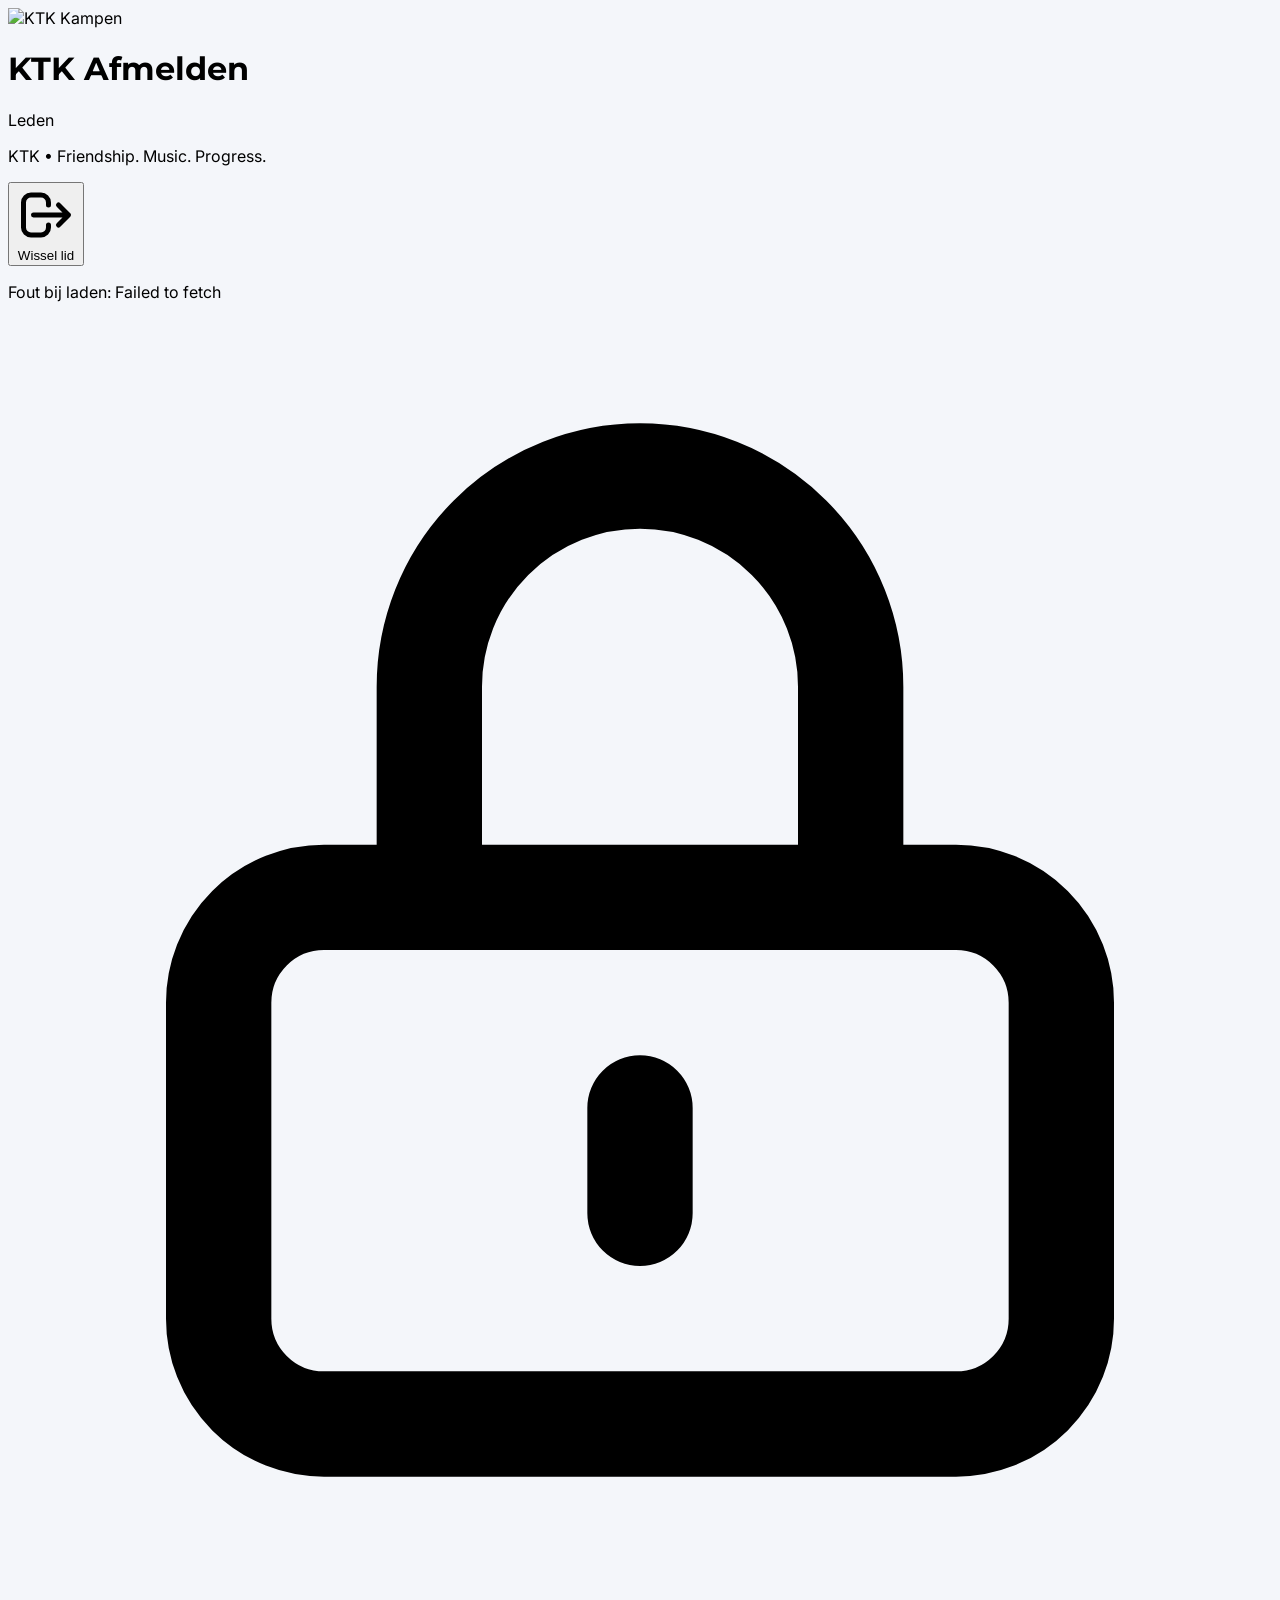
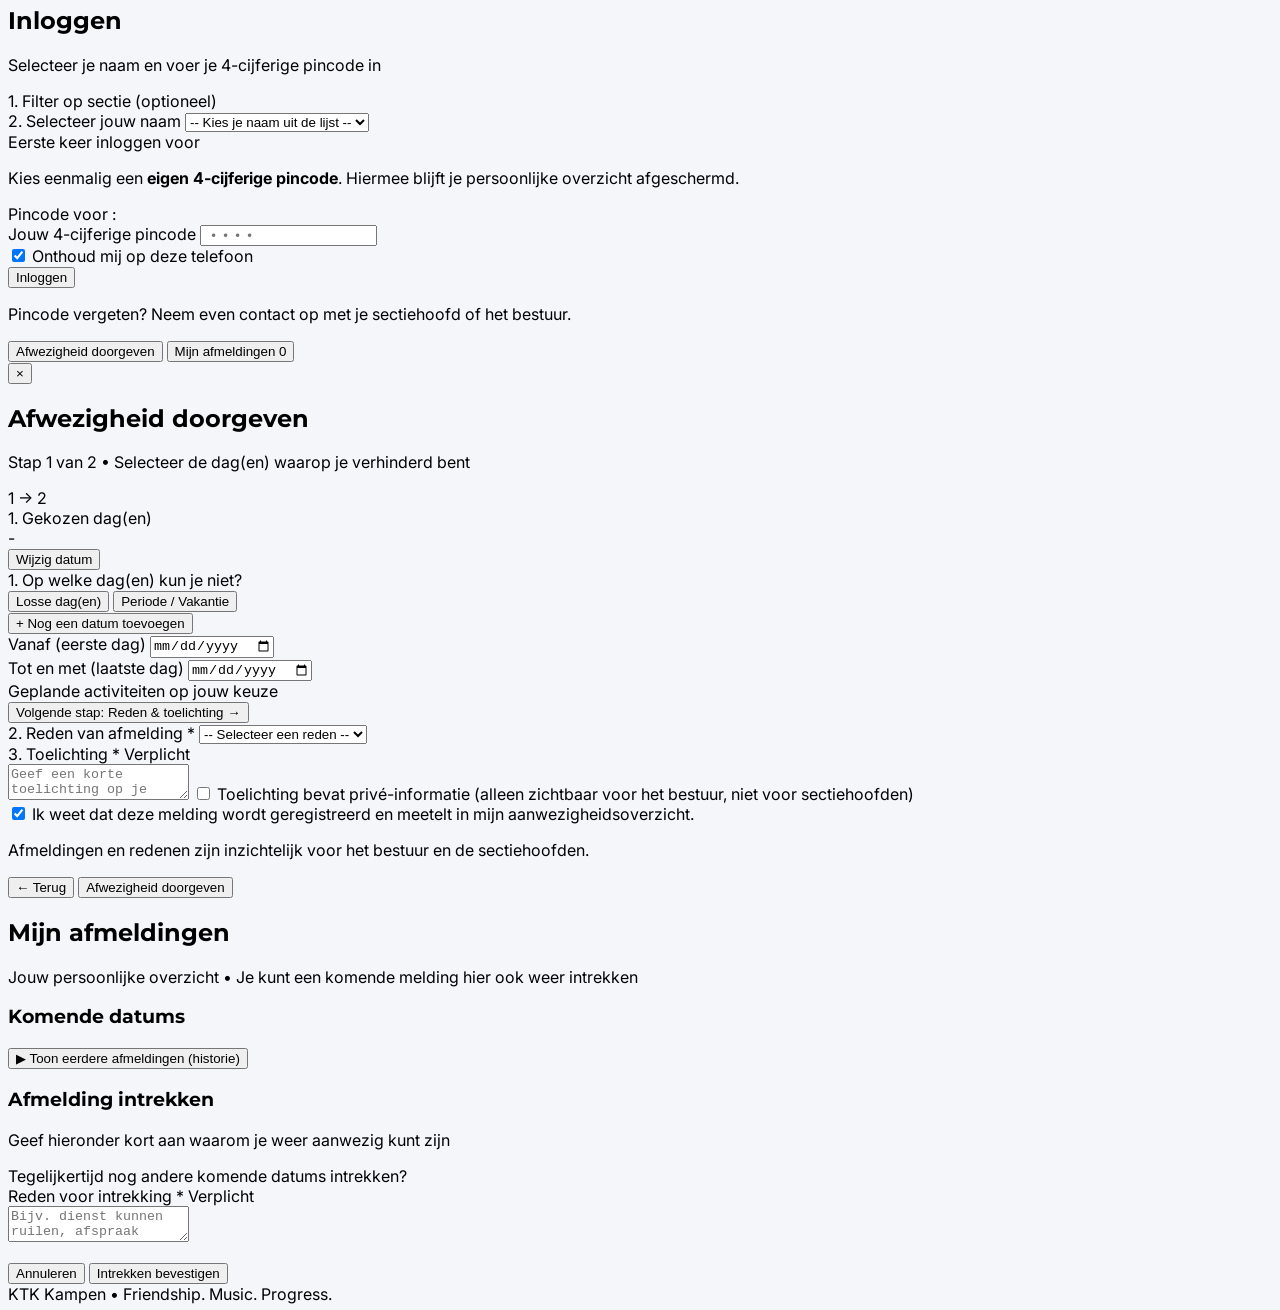
==== afmelden.html @ 9e35d884 "Upload afmelden.html" ====
﻿<!DOCTYPE html>
<html lang="nl">
<head>
  <meta charset="UTF-8">
  <!-- Web App manifest & startscherm icoon instellingen -->
  <link rel="icon" type="image/svg+xml" href="https://admin.ktkkampen.nl/uploads/KTK-logos/logo.svg">
  <link rel="apple-touch-icon" href="https://admin.ktkkampen.nl/uploads/KTK-logos/logo.svg">
  <meta name="apple-mobile-web-app-capable" content="yes">
  <meta name="apple-mobile-web-app-status-bar-style" content="black-translucent">
  <meta name="apple-mobile-web-app-title" content="KTK Afmelden">
  <meta name="viewport" content="width=device-width, initial-scale=1.0, maximum-scale=1.0, user-scalable=no">
  <title>KTK Kampen - Afmelden</title>
  <meta name="mobile-web-app-capable" content="yes">
  <meta name="apple-mobile-web-app-capable" content="yes">
  <meta name="theme-color" content="#1B2654">
  <link rel="manifest" href="./manifest.json">
  <script src="https://cdn.tailwindcss.com"></script>
  <link rel="preconnect" href="https://fonts.googleapis.com">
  <link rel="preconnect" href="https://fonts.gstatic.com" crossorigin>
  <link href="https://fonts.googleapis.com/css2?family=Inter:wght@400;500;600;700;800&family=Montserrat:wght@700;800;900&display=swap" rel="stylesheet">
  <script>
    tailwind.config = {
      theme: {
        extend: {
          colors: {
            ktk: {
              navy: '#1B2654',
              blue: '#28367B',
              red: '#E30613',
              light: '#BCE3F9',
              bg: '#F4F6FA'
            }
          },
          fontFamily: {
            sans: ['Inter', 'sans-serif'],
            display: ['Montserrat', 'sans-serif']
          }
        }
      }
    }
  </script>
  <style>
    body { font-family: 'Inter', sans-serif; background-color: #F4F6FA; }
    h1, h2, h3, .font-display { font-family: 'Montserrat', sans-serif; }
    .pin-input { letter-spacing: 0.55em; text-indent: 0.55em; }
    .step-anim {
      animation: fadeStep 0.2s ease-out forwards;
    }
    @keyframes fadeStep {
      from { opacity: 0; transform: translateY(4px); }
      to { opacity: 1; transform: translateY(0); }
    }
  </style>
  <script>
    // =========================================================================
    // KTK GITHUB PAGES -> GOOGLE APPS SCRIPT API BRIDGE
    // Laat alle google.script.run aanroepen via fetch() werken op GitHub Pages,
    // zonder de bestaande Google Apps Script omgeving te verstoren.
    // =========================================================================
    (function() {
      if (typeof window.google !== 'undefined' && window.google.script && window.google.script.run) {
        return;
      }

      const KTK_API_URL = 'https://script.google.com/macros/s/AKfycbwhSIHa7asKuidwN5V31eK0GFrIV_zySqwW4AJsqw6pOmlAKLfaOLAcek_-uhy_qoFGGg/exec';

      const API_METHODS = [
        'getLedenInitData',
        'setupMemberPin',
        'loginMember',
        'submitMemberAbsence',
        'withdrawMemberAbsence',
        'getDashboardAuthInit',
        'setupDashboardPin',
        'loginDashboard',
        'getDashboardData',
        'resetMemberPinByAdmin',
        'setManualAbsenceJudgment',
        'saveMemberByAdmin',
        'deleteMemberByAdmin',
        'saveConfigReasonsByAdmin',
        'saveNormSettingsByAdmin'
      ];

      function createRunner(successHandler, failureHandler) {
        const runner = {
          withSuccessHandler: function(fn) {
            return createRunner(fn, failureHandler);
          },
          withFailureHandler: function(fn) {
            return createRunner(successHandler, fn);
          }
        };

        API_METHODS.forEach(function(methodName) {
          runner[methodName] = function() {
            const args = Array.prototype.slice.call(arguments);
            fetch(KTK_API_URL, {
              method: 'POST',
              headers: { 'Content-Type': 'text/plain;charset=utf-8' },
              body: JSON.stringify({ action: methodName, args: args }),
              redirect: 'follow'
            })
              .then(function(res) {
                if (!res.ok) throw new Error('Netwerkfout (' + res.status + ')');
                return res.json();
              })
              .then(function(data) {
                if (data && data.ok) {
                  if (typeof successHandler === 'function') {
                    successHandler(data.result);
                  }
                } else {
                  const errMsg = (data && data.error) ? data.error : 'Er is een onbekende fout opgetreden.';
                  if (typeof failureHandler === 'function') {
                    failureHandler(new Error(errMsg));
                  } else {
                    console.error('KTK API fout:', errMsg);
                  }
                }
              })
              .catch(function(err) {
                if (typeof failureHandler === 'function') {
                  failureHandler(err);
                } else {
                  console.error('KTK verbinding mislukt:', err);
                }
              });
          };
        });

        return runner;
      }

      window.google = {
        script: {
          run: createRunner(null, null)
        }
      };
    })();
  </script>
</head>
<body class="text-slate-800 antialiased min-h-screen flex flex-col">

  <!-- Header met officieel KTK Kampen logo -->
  <header class="bg-[#1B2654] text-white border-b-[3px] border-[#E30613] shadow-md sticky top-0 z-40">
    <div class="max-w-xl mx-auto px-3.5 sm:px-5 py-2.5 sm:py-3 flex items-center justify-between gap-2.5">
      <div class="flex items-center space-x-3 min-w-0">
        <div class="h-9 sm:h-11 w-auto flex-shrink-0 flex items-center justify-center">
          <img src="https://admin.ktkkampen.nl/uploads/KTK-logos/logo.svg" alt="KTK Kampen" class="h-9 sm:h-11 w-auto object-contain" />
        </div>
        <div class="min-w-0">
          <div class="flex items-center space-x-2">
            <h1 class="text-sm sm:text-base font-extrabold tracking-tight uppercase truncate">KTK Afmelden</h1>
            <span class="bg-[#E30613] text-white text-[10px] font-bold px-1.5 py-0.5 rounded uppercase tracking-wider flex-shrink-0">Leden</span>
          </div>
          <p class="text-[11px] text-slate-300 font-medium truncate">KTK &bull; Friendship. Music. Progress.</p>
        </div>
      </div>

      <!-- Knop om gebruiker te wisselen (alleen zichtbaar als ingelogd) -->
      <button id="header-logout-btn" onclick="logoutMember()" class="hidden px-2.5 py-1.5 bg-white/10 hover:bg-[#E30613] text-slate-100 hover:text-white rounded-lg border border-white/10 text-xs font-semibold transition flex items-center space-x-1.5 flex-shrink-0">
        <svg class="w-3.5 h-3.5" fill="none" stroke="currentColor" viewBox="0 0 24 24"><path stroke-linecap="round" stroke-linejoin="round" stroke-width="2" d="M17 16l4-4m0 0l-4-4m4 4H7m6 4v1a3 3 0 01-3 3H6a3 3 0 01-3-3V7a3 3 0 013-3h4a3 3 0 013 3v1"/></svg>
        <span>Wissel lid</span>
      </button>
    </div>
  </header>

  <!-- Hoofdinhoud -->
  <main class="max-w-xl w-full mx-auto p-3 sm:p-5 flex-1 space-y-4">

    <!-- Laadscherm -->
    <div id="loading-view" class="bg-white rounded-xl p-8 shadow-sm border border-slate-200 text-center space-y-3">
      <div class="w-9 h-9 border-4 border-[#1B2654] border-t-transparent rounded-full animate-spin mx-auto"></div>
      <p class="text-xs sm:text-sm font-semibold text-slate-600">Gegevens laden...</p>
    </div>

    <!-- ========================================================== -->
    <!-- STAP 1: INLOGGEN / EENMALIG PINCODE KIEZEN                 -->
    <!-- ========================================================== -->
    <div id="auth-view" class="hidden space-y-4">
      <div class="bg-white rounded-xl shadow-sm border border-slate-200 overflow-hidden">
        <div class="bg-[#1B2654] px-4 sm:px-5 py-3.5 text-white border-b-[3px] border-[#E30613] flex items-center space-x-3">
          <div class="w-8 h-8 rounded-lg bg-white/10 flex items-center justify-center flex-shrink-0">
            <svg class="w-4 h-4 text-[#BCE3F9]" fill="none" stroke="currentColor" viewBox="0 0 24 24"><path stroke-linecap="round" stroke-linejoin="round" stroke-width="2" d="M12 15v2m-6 4h12a2 2 0 002-2v-6a2 2 0 00-2-2H6a2 2 0 00-2 2v6a2 2 0 002 2zm10-10V7a4 4 0 00-8 0v4h8z"/></svg>
          </div>
          <div>
            <h2 class="text-sm sm:text-base font-extrabold uppercase tracking-wide">Inloggen</h2>
            <p class="text-[11px] text-slate-300">Selecteer je naam en voer je 4-cijferige pincode in</p>
          </div>
        </div>

        <div class="p-4 sm:p-5 space-y-4">
          <!-- Sectie snelfilter -->
          <div>
            <label class="block text-[11px] font-bold uppercase tracking-wider text-slate-500 mb-1.5">1. Filter op sectie (optioneel)</label>
            <div id="sectie-pills" class="flex flex-wrap gap-1.5"></div>
          </div>

          <!-- Naam selectie -->
          <div>
            <label for="login-member-select" class="block text-[11px] font-bold uppercase tracking-wider text-slate-500 mb-1.5">2. Selecteer jouw naam</label>
            <select id="login-member-select" onchange="onSelectLoginMember()" class="w-full bg-slate-50 border border-slate-300 rounded-lg px-3.5 py-2.5 text-sm font-semibold text-slate-800 focus:outline-none focus:ring-2 focus:ring-[#28367B]">
              <option value="">-- Kies je naam uit de lijst --</option>
            </select>
          </div>

          <!-- Pincode Invoer / Pincode Aanmaken Box -->
          <div id="pin-box" class="hidden pt-3 border-t border-slate-100 space-y-3">

            <!-- Melding voor nieuwe pincode (1e keer) -->
            <div id="pin-setup-banner" class="hidden bg-blue-50 border border-blue-200 rounded-lg p-3.5 text-xs text-[#1B2654] space-y-1">
              <div class="font-bold">Eerste keer inloggen voor <span id="setup-member-name"></span></div>
              <p class="text-slate-700 leading-relaxed">
                Kies eenmalig een <strong>eigen 4-cijferige pincode</strong>. Hiermee blijft je persoonlijke overzicht afgeschermd.
              </p>
            </div>

            <!-- Melding voor bestaande pincode -->
            <div id="pin-login-banner" class="hidden bg-slate-50 border border-slate-200 rounded-lg p-3 text-xs text-slate-700">
              Pincode voor <strong id="login-member-name" class="text-[#1B2654]"></strong>:
            </div>

            <div>
              <label for="pin-input" id="pin-label" class="block text-[11px] font-bold uppercase tracking-wider text-slate-500 mb-1.5">Jouw 4-cijferige pincode</label>
              <input type="password" id="pin-input" inputmode="numeric" pattern="[0-9]*" maxlength="4" placeholder="••••"
                onkeydown="if(event.key==='Enter') handleAuthSubmit()"
                class="pin-input w-full text-center text-2xl font-bold bg-slate-50 border border-slate-300 rounded-lg py-2.5 text-[#1B2654] focus:outline-none focus:ring-2 focus:ring-[#28367B] focus:bg-white transition" />
            </div>

            <!-- Onthoud mij op dit toestel -->
            <label class="flex items-center space-x-2.5 text-xs text-slate-600 cursor-pointer select-none pt-1">
              <input type="checkbox" id="remember-device" checked class="w-4 h-4 rounded text-[#28367B] focus:ring-[#28367B]">
              <span>Onthoud mij op deze telefoon</span>
            </label>

            <!-- Foutmelding bij pincode -->
            <div id="auth-error" class="hidden bg-red-50 border border-red-200 text-red-800 text-xs font-semibold px-3.5 py-2.5 rounded-lg"></div>

            <button id="auth-submit-btn" onclick="handleAuthSubmit()" class="w-full bg-[#1B2654] hover:bg-[#28367B] text-white font-bold uppercase tracking-wider py-3 rounded-lg shadow-sm transition flex items-center justify-center space-x-2 text-xs sm:text-sm">
              <span id="auth-submit-text">Inloggen</span>
            </button>

            <p class="text-[11px] text-center text-slate-400">
              Pincode vergeten? Neem even contact op met je sectiehoofd of het bestuur.
            </p>
          </div>
        </div>
      </div>
    </div>

    <!-- ========================================================== -->
    <!-- STAP 2: PERSOONLIJK AFMELDSCHERM & EIGEN OVERZICHT         -->
    <!-- ========================================================== -->
    <div id="member-view" class="hidden space-y-3.5">

      <!-- Compacte Ingelogd Lid Pill (past zich automatisch aan de lengte van de naam aan) -->
      <div>
        <div class="inline-flex items-center space-x-2 bg-white px-3.5 py-1.5 rounded-full shadow-xs border border-slate-200">
          <span class="w-2 h-2 rounded-full bg-emerald-500 flex-shrink-0"></span>
          <span id="member-display-name" class="font-bold text-[#1B2654] text-xs sm:text-sm whitespace-nowrap"></span>
        </div>
      </div>

      <!-- DUIDELIJKE TABBLADEN: Splits 'Afwezigheid doorgeven' en 'Mijn afmeldingen' -->
      <div class="bg-slate-200/80 p-1 rounded-xl grid grid-cols-2 gap-1 border border-slate-300/60">
        <button type="button" id="main-tab-report" onclick="switchMainTab('report')"
          class="py-2.5 px-3 rounded-lg text-xs font-extrabold uppercase tracking-wider transition bg-[#1B2654] text-white shadow-sm flex items-center justify-center gap-1.5">
          <span>Afwezigheid doorgeven</span>
        </button>
        <button type="button" id="main-tab-overview" onclick="switchMainTab('overview')"
          class="py-2.5 px-3 rounded-lg text-xs font-bold uppercase tracking-wider transition text-slate-600 hover:text-slate-900 flex items-center justify-center gap-1.5">
          <span>Mijn afmeldingen</span>
          <span id="tab-active-count-badge" class="bg-slate-300 text-slate-800 text-[10px] font-extrabold px-1.5 py-0.2 rounded-full min-w-[18px] text-center">0</span>
        </button>
      </div>

      <!-- Succes / Status Banner -->
      <div id="status-banner" class="hidden rounded-xl p-3.5 sm:p-4 shadow-sm border text-xs font-semibold flex items-start justify-between gap-2.5">
        <div id="status-banner-content" class="leading-relaxed"></div>
        <button onclick="hideStatusBanner()" class="text-slate-400 hover:text-slate-600 font-bold text-sm leading-none">&times;</button>
      </div>

      <!-- ======================================================== -->
      <!-- TABBLAD 1: AFWEZIGHEID DOORGEVEN (STAP VOOR STAP)         -->
      <!-- ======================================================== -->
      <div id="tab-panel-report" class="bg-white rounded-xl p-4 sm:p-5 shadow-sm border border-slate-200 space-y-4 step-anim">

        <!-- Koptekst + Stap-indicator -->
        <div class="border-b border-slate-100 pb-3 flex items-center justify-between gap-2">
          <div>
            <h2 class="text-sm sm:text-base font-extrabold text-[#1B2654] uppercase tracking-wide">Afwezigheid doorgeven</h2>
            <p id="form-step-subtitle" class="text-xs text-slate-500 mt-0.5">Stap 1 van 2 &bull; Selecteer de dag(en) waarop je verhinderd bent</p>
          </div>
          <div class="flex items-center space-x-1.5 flex-shrink-0">
            <span id="step-dot-1" class="w-6 h-6 rounded-full bg-[#1B2654] text-white text-xs font-extrabold flex items-center justify-center">1</span>
            <span class="text-slate-300 text-xs font-bold">&rarr;</span>
            <span id="step-dot-2" class="w-6 h-6 rounded-full bg-slate-100 text-slate-400 border border-slate-200 text-xs font-extrabold flex items-center justify-center">2</span>
          </div>
        </div>

        <!-- INGEKLAPTE SAMENVATTING VAN STAP 1 (Alleen zichtbaar als je in Stap 2 zit) -->
        <div id="step1-summary-bar" class="hidden bg-slate-50 border border-slate-200 rounded-lg p-3 flex items-center justify-between gap-3 step-anim">
          <div class="min-w-0">
            <span class="block text-[10px] font-bold uppercase tracking-wider text-slate-400">1. Gekozen dag(en)</span>
            <div id="step1-summary-text" class="text-xs sm:text-sm font-bold text-[#1B2654] truncate mt-0.5">-</div>
          </div>
          <button type="button" onclick="goToFormStep(1)"
            class="px-3 py-1.5 rounded-lg bg-white hover:bg-slate-100 text-[#28367B] border border-slate-200 text-xs font-bold transition flex-shrink-0">
            Wijzig datum
          </button>
        </div>

        <!-- ====================================================== -->
        <!-- FORMULIER STAP 1: DAG(EN) OF PERIODE KIEZEN            -->
        <!-- ====================================================== -->
        <div id="form-step-1" class="space-y-4 step-anim">
          <div class="space-y-3">
            <label class="block text-[11px] font-bold uppercase tracking-wider text-slate-500">1. Op welke dag(en) kun je niet?</label>
            <div class="grid grid-cols-2 gap-1.5 bg-slate-100 p-1 rounded-lg border border-slate-200">
              <button type="button" id="mode-btn-single" onclick="setDateMode('single')"
                class="py-2 px-3 rounded-md text-xs font-bold uppercase tracking-wider transition bg-[#1B2654] text-white shadow-sm">
                Losse dag(en)
              </button>
              <button type="button" id="mode-btn-period" onclick="setDateMode('period')"
                class="py-2 px-3 rounded-md text-xs font-bold uppercase tracking-wider transition text-slate-600 hover:text-slate-900">
                Periode / Vakantie
              </button>
            </div>

            <!-- MODUS A: LOSSE DAG(EN) -->
            <div id="single-dates-box" class="space-y-2">
              <div id="dates-container" class="space-y-2"></div>
              <button type="button" onclick="addDateRow()" class="text-xs font-bold text-[#28367B] hover:text-[#1B2654] inline-flex items-center space-x-1 pt-0.5">
                <span>+ Nog een datum toevoegen</span>
              </button>
            </div>

            <!-- MODUS B: HELE PERIODE (VAN ... T/M ...) -->
            <div id="period-dates-box" class="hidden bg-slate-50 border border-slate-200 rounded-lg p-3.5 space-y-3">
              <div class="grid grid-cols-1 sm:grid-cols-2 gap-2.5">
                <div>
                  <label for="period-start" class="block text-[10px] font-bold uppercase tracking-wider text-slate-500 mb-1">Vanaf (eerste dag)</label>
                  <input type="date" id="period-start" onchange="onPeriodRangeChange()"
                    class="w-full bg-white border border-slate-300 rounded-lg px-3 py-2 text-xs sm:text-sm font-semibold text-slate-800 focus:outline-none focus:ring-2 focus:ring-[#28367B]" />
                </div>
                <div>
                  <label for="period-end" class="block text-[10px] font-bold uppercase tracking-wider text-slate-500 mb-1">Tot en met (laatste dag)</label>
                  <input type="date" id="period-end" onchange="onPeriodRangeChange()"
                    class="w-full bg-white border border-slate-300 rounded-lg px-3 py-2 text-xs sm:text-sm font-semibold text-slate-800 focus:outline-none focus:ring-2 focus:ring-[#28367B]" />
                </div>
              </div>
            </div>

            <!-- LIVE AGENDA CHECK RESULTAAT -->
            <div class="bg-slate-50 rounded-lg p-3 sm:p-3.5 border border-slate-200 space-y-2">
              <div class="flex items-center justify-between gap-2">
                <span class="text-[11px] font-bold uppercase tracking-wider text-[#1B2654]">
                  Geplande activiteiten op jouw keuze
                </span>
              </div>
              <div id="matched-agenda-list" class="space-y-1.5 max-h-60 overflow-y-auto"></div>
            </div>
          </div>

          <!-- Knop naar Stap 2 -->
          <button type="button" onclick="goToFormStep(2)"
            class="w-full bg-[#1B2654] hover:bg-[#28367B] text-white font-bold uppercase tracking-wider py-3.5 rounded-lg shadow-sm transition flex items-center justify-center space-x-2 text-xs sm:text-sm">
            <span>Volgende stap: Reden &amp; toelichting</span>
            <span>&rarr;</span>
          </button>
        </div>

        <!-- ====================================================== -->
        <!-- FORMULIER STAP 2: REDEN, TOELICHTING & BEVESTIGEN      -->
        <!-- ====================================================== -->
        <div id="form-step-2" class="hidden space-y-4 step-anim">
          <!-- 2. Reden kiezen -->
          <div>
            <label for="form-reden" class="block text-[11px] font-bold uppercase tracking-wider text-slate-500 mb-1.5">2. Reden van afmelding <span class="text-[#E30613]">*</span></label>
            <select id="form-reden" onchange="onRedenChange()" class="w-full bg-slate-50 border border-slate-300 rounded-lg px-3.5 py-2.5 text-sm font-semibold text-slate-800 focus:outline-none focus:ring-2 focus:ring-[#28367B]">
              <option value="">-- Selecteer een reden --</option>
            </select>
          </div>

          <!-- 3. Toelichting (VERPLICHT VOOR ELKE AFMELDING) + Privé-vinkje -->
          <div class="space-y-2">
            <div class="flex items-center justify-between">
              <label for="form-toelichting" class="block text-[11px] font-bold uppercase tracking-wider text-slate-500">
                3. Toelichting <span class="text-[#E30613]">*</span>
              </label>
              <span id="toelichting-hint" class="text-[11px] font-bold text-[#E30613]">Verplicht</span>
            </div>
            <textarea id="form-toelichting" rows="2" maxlength="500" placeholder="Geef een korte toelichting op je afmelding..."
              class="w-full bg-slate-50 border border-slate-300 rounded-lg px-3.5 py-2 text-sm text-slate-800 focus:outline-none focus:ring-2 focus:ring-[#28367B]"></textarea>

            <!-- Vinkje om toelichting alleen voor bestuur zichtbaar te maken -->
            <label class="flex items-center space-x-2.5 text-xs text-slate-700 cursor-pointer select-none pt-0.5">
              <input type="checkbox" id="form-prive-toelichting" class="w-4 h-4 rounded text-[#1B2654] focus:ring-[#28367B]">
              <span>Toelichting bevat priv&eacute;-informatie (alleen zichtbaar voor het bestuur, niet voor sectiehoofden)</span>
            </label>
          </div>

          <!-- 4. Bevestigingsvinkje + Korte zichtbaarheidsdisclaimer -->
          <div class="space-y-2">
            <label class="flex items-start space-x-2.5 bg-slate-50 p-3 rounded-lg border border-slate-200 cursor-pointer select-none">
              <input type="checkbox" id="form-bevestiging" checked class="mt-0.5 w-4 h-4 rounded text-[#28367B] focus:ring-[#28367B]">
              <span class="text-xs text-slate-600 leading-relaxed">
                Ik weet dat deze melding wordt geregistreerd en meetelt in mijn aanwezigheidsoverzicht.
              </span>
            </label>
            <p class="text-[11px] text-slate-500 px-1">
              Afmeldingen en redenen zijn inzichtelijk voor het bestuur en de sectiehoofden.
            </p>
          </div>

          <!-- Knoppen: Terug + Verzendknop -->
          <div class="flex items-center gap-2.5 pt-1">
            <button type="button" onclick="goToFormStep(1)"
              class="px-4 py-3.5 rounded-lg bg-slate-100 hover:bg-slate-200 text-slate-700 font-bold uppercase tracking-wider text-xs transition flex-shrink-0">
              &larr; Terug
            </button>
            <button type="button" id="submit-absence-btn" onclick="handleAbsenceSubmit()"
              class="flex-1 bg-[#E30613] hover:bg-red-700 text-white font-bold uppercase tracking-wider py-3.5 rounded-lg shadow-sm transition flex items-center justify-center space-x-2 text-xs sm:text-sm">
              <span id="submit-absence-text">Afwezigheid doorgeven</span>
            </button>
          </div>
        </div>

      </div>

      <!-- ======================================================== -->
      <!-- TABBLAD 2: MIJN GEREGISTREERDE AFMELDINGEN               -->
      <!-- ======================================================== -->
      <div id="tab-panel-overview" class="hidden bg-white rounded-xl p-4 sm:p-5 shadow-sm border border-slate-200 space-y-4 step-anim">
        <div class="border-b border-slate-100 pb-3">
          <h2 class="text-sm sm:text-base font-extrabold text-[#1B2654] uppercase tracking-wide">Mijn afmeldingen</h2>
          <p class="text-xs text-slate-500 mt-0.5">Jouw persoonlijke overzicht &bull; Je kunt een komende melding hier ook weer intrekken</p>
        </div>

        <!-- Komende afmeldingen -->
        <div>
          <h3 class="text-[11px] font-bold uppercase tracking-wider text-slate-500 mb-2">Komende datums</h3>
          <div id="upcoming-absences-list" class="space-y-2.5"></div>
        </div>

        <!-- Eerdere afmeldingen (inklapbaar) -->
        <div id="past-absences-wrapper" class="hidden pt-3 border-t border-slate-100">
          <button type="button" onclick="togglePastAbsences()" class="text-xs font-bold text-slate-600 hover:text-[#1B2654] flex items-center space-x-1.5">
            <span id="past-toggle-arrow" class="text-[10px]">&#9654;</span>
            <span id="past-toggle-label">Toon eerdere afmeldingen (historie)</span>
          </button>
          <div id="past-absences-list" class="hidden mt-2.5 space-y-2"></div>
        </div>
      </div>

    </div>

  </main>

  <!-- Bevestigingsmodal voor intrekken MET VERPLICHTE REDEN -->
  <div id="withdraw-modal" class="hidden fixed inset-0 bg-slate-900/60 backdrop-blur-xs z-50 flex items-center justify-center p-4">
    <div class="bg-white rounded-xl max-w-md w-full overflow-hidden shadow-xl border border-slate-200 max-h-[90vh] flex flex-col">
      <div class="bg-[#1B2654] px-4 sm:px-5 py-3.5 text-white border-b-[3px] border-[#E30613]">
        <h3 class="text-sm sm:text-base font-extrabold uppercase tracking-wide">Afmelding intrekken</h3>
        <p class="text-[11px] text-slate-300">Geef hieronder kort aan waarom je weer aanwezig kunt zijn</p>
      </div>

      <div class="p-4 sm:p-5 space-y-4 overflow-y-auto">
        <p id="withdraw-modal-text" class="text-xs text-slate-700 leading-relaxed bg-slate-50 p-3 rounded-lg border border-slate-200"></p>

        <!-- Optioneel: andere komende datums tegelijk intrekken -->
        <div id="withdraw-extra-dates-box" class="hidden space-y-1.5">
          <label class="block text-[10px] font-bold uppercase tracking-wider text-slate-500">
            Tegelijkertijd nog andere komende datums intrekken?
          </label>
          <div id="withdraw-extra-dates-list" class="max-h-32 overflow-y-auto space-y-1 bg-slate-50 p-2.5 rounded-lg border border-slate-200"></div>
        </div>

        <!-- Verplichte reden van intrekking -->
        <div>
          <div class="flex items-center justify-between mb-1">
            <label for="withdraw-reason-input" class="block text-[11px] font-bold uppercase tracking-wider text-slate-700">
              Reden voor intrekking <span class="text-[#E30613]">*</span>
            </label>
            <span class="text-[10px] font-bold text-[#E30613]">Verplicht</span>
          </div>
          <textarea id="withdraw-reason-input" rows="2" maxlength="500" placeholder="Bijv. dienst kunnen ruilen, afspraak verzet, verkeerde datum gekozen..."
            class="w-full bg-white border border-slate-300 rounded-lg px-3.5 py-2 text-sm text-slate-800 focus:outline-none focus:ring-2 focus:ring-[#28367B]"></textarea>
          <p id="withdraw-error-msg" class="hidden text-xs font-semibold text-[#E30613] mt-1"></p>
        </div>

        <div class="flex items-center justify-end space-x-2 pt-2 border-t border-slate-100">
          <button type="button" onclick="closeWithdrawModal()" class="px-4 py-2 rounded-lg text-xs font-bold text-slate-600 hover:bg-slate-100 transition">
            Annuleren
          </button>
          <button type="button" id="confirm-withdraw-btn" onclick="confirmWithdraw()" class="px-4 py-2 rounded-lg text-xs font-bold uppercase tracking-wider bg-emerald-600 hover:bg-emerald-700 text-white shadow-sm transition">
            Intrekken bevestigen
          </button>
        </div>
      </div>
    </div>
  </div>

  <footer class="max-w-xl w-full mx-auto px-4 py-5 text-center text-[11px] text-slate-400 mt-auto">
    <span class="font-bold text-[#1B2654] uppercase tracking-wider">KTK Kampen</span> &bull; Friendship. Music. Progress.
  </footer>

  <script>
    // =========================================================================
    // STATE & INITIALISATIE
    // =========================================================================
    const STORAGE_KEY = 'ktk_socie_member_session_v1';
    let INIT_DATA = { leden: [], redenen: [], agenda: [] };
    let SELECTED_SECTIE_FILTER = 'ALL';
    let CURRENT_MEMBER = null; // { lidId, naam, sectie, pin }
    let MEMBER_ABSENCES = [];
    let DATE_MODE = 'single'; // 'single' of 'period'
    let EXCLUDED_PERIOD_DATES = new Set();
    let CURRENT_SUBMIT_DATES = [];
    let PENDING_WITHDRAW = null;
    let CURRENT_FORM_STEP = 1;

    const PREVIEW_DATA = { leden: [], redenen: [], agenda: [] };

    window.addEventListener('DOMContentLoaded', () => {
      loadInitialData();
    });

    function loadInitialData() {
      if (typeof google !== 'undefined' && google.script && google.script.run) {
        google.script.run
          .withSuccessHandler(onInitDataLoaded)
          .withFailureHandler(err => {
            document.getElementById('loading-view').innerHTML =
              '<p class="text-xs font-bold text-red-600">Fout bij laden: ' + escapeHtml(err.message || String(err)) + '</p>';
          })
          .getLedenInitData();
      } else {
        setTimeout(() => onInitDataLoaded(PREVIEW_DATA), 200);
      }
    }

    function onInitDataLoaded(data) {
      INIT_DATA = data || { leden: [], redenen: [], agenda: [] };
      populateRedenenDropdown();
      renderSectiePills();
      populateMemberDropdown();

      try {
        const savedRaw = localStorage.getItem(STORAGE_KEY);
        if (savedRaw) {
          const saved = JSON.parse(savedRaw);
          if (saved && saved.lidId && saved.pin) {
            attemptAutoLogin(saved.lidId, saved.pin);
            return;
          }
        }
      } catch (e) {}

      showAuthView();
    }

    function showAuthView() {
      document.getElementById('loading-view').classList.add('hidden');
      document.getElementById('member-view').classList.add('hidden');
      document.getElementById('header-logout-btn').classList.add('hidden');
      document.getElementById('auth-view').classList.remove('hidden');
    }

    function showMemberView() {
      document.getElementById('loading-view').classList.add('hidden');
      document.getElementById('auth-view').classList.add('hidden');
      document.getElementById('member-view').classList.remove('hidden');
      document.getElementById('header-logout-btn').classList.remove('hidden');

      if (CURRENT_MEMBER) {
        document.getElementById('member-display-name').textContent = CURRENT_MEMBER.naam;
      }

      switchMainTab('report');
      resetAbsenceForm();
      renderMemberAbsences();
    }

    // =========================================================================
    // TABBLADEN & FORMULIER-STAPPEN
    // =========================================================================
    function switchMainTab(tab) {
      const btnReport = document.getElementById('main-tab-report');
      const btnOverview = document.getElementById('main-tab-overview');
      const badge = document.getElementById('tab-active-count-badge');
      const panelReport = document.getElementById('tab-panel-report');
      const panelOverview = document.getElementById('tab-panel-overview');

      if (tab === 'overview') {
        btnOverview.className = 'py-2.5 px-3 rounded-lg text-xs font-extrabold uppercase tracking-wider transition bg-[#1B2654] text-white shadow-sm flex items-center justify-center gap-1.5';
        btnReport.className = 'py-2.5 px-3 rounded-lg text-xs font-bold uppercase tracking-wider transition text-slate-600 hover:text-slate-900 flex items-center justify-center gap-1.5';
        badge.className = 'bg-white text-[#1B2654] text-[10px] font-extrabold px-1.5 py-0.2 rounded-full min-w-[18px] text-center';
        panelReport.classList.add('hidden');
        panelOverview.classList.remove('hidden');
      } else {
        btnReport.className = 'py-2.5 px-3 rounded-lg text-xs font-extrabold uppercase tracking-wider transition bg-[#1B2654] text-white shadow-sm flex items-center justify-center gap-1.5';
        btnOverview.className = 'py-2.5 px-3 rounded-lg text-xs font-bold uppercase tracking-wider transition text-slate-600 hover:text-slate-900 flex items-center justify-center gap-1.5';
        badge.className = 'bg-slate-300 text-slate-800 text-[10px] font-extrabold px-1.5 py-0.2 rounded-full min-w-[18px] text-center';
        panelOverview.classList.add('hidden');
        panelReport.classList.remove('hidden');
      }
    }

    function goToFormStep(step) {
      hideStatusBanner();

      if (step === 2) {
        refreshMatchedAgendaList();
        const isPeriod = (DATE_MODE === 'period');
        const sVal = document.getElementById('period-start').value;
        const eVal = document.getElementById('period-end').value;

        if (isPeriod && (!sVal || !eVal || eVal < sVal)) {
          showStatusBanner('Kies eerst een geldige start- en einddatum voor de periode.', true);
          return;
        }
        if (isPeriod) {
          const sParts = sVal.split('-');
          const eParts = eVal.split('-');
          const sDate = new Date(Number(sParts[0]), Number(sParts[1]) - 1, Number(sParts[2]));
          const eDate = new Date(Number(eParts[0]), Number(eParts[1]) - 1, Number(eParts[2]));
          const diffDays = Math.round((eDate.getTime() - sDate.getTime()) / 86400000);
          if (diffDays > 366) {
            showStatusBanner('Een periode mag maximaal 1 jaar (366 dagen) lang zijn.', true);
            return;
          }
        }
        if (!isPeriod && CURRENT_SUBMIT_DATES.length === 0) {
          showStatusBanner('Kies eerst minimaal &eacute;&eacute;n datum.', true);
          return;
        }
        if (!isPeriod) {
          const duplicateDates = CURRENT_SUBMIT_DATES.filter(d => isMemberAlreadyAbsentOnDate(d));
          if (duplicateDates.length > 0) {
            if (duplicateDates.length === 1) {
              showStatusBanner('Je bent al afgemeld voor <strong>' + escapeHtml(formatDutchDate(duplicateDates[0])) + '</strong>.', true);
            } else {
              showStatusBanner('Je bent al afgemeld voor: <strong>' + duplicateDates.map(d => escapeHtml(formatDutchDate(d))).join(', ') + '</strong>.', true);
            }
            return;
          }
        }

        const summaryTextEl = document.getElementById('step1-summary-text');
        if (isPeriod) {
          summaryTextEl.textContent = `Periode: ${formatDutchDate(sVal)} t/m ${formatDutchDate(eVal)}`;
        } else if (CURRENT_SUBMIT_DATES.length === 1) {
          const dStr = CURRENT_SUBMIT_DATES[0];
          const ev = findAgendaEventForMember(dStr);
          summaryTextEl.textContent = ev
            ? `${formatDutchDate(dStr)} • ${ev.titel}`
            : `${formatDutchDate(dStr)} (Vooraankondiging)`;
        } else {
          summaryTextEl.textContent = `${CURRENT_SUBMIT_DATES.length} datums geselecteerd (${CURRENT_SUBMIT_DATES.map(d => formatShortDayMonth(d)).join(', ')})`;
        }

        CURRENT_FORM_STEP = 2;
        document.getElementById('form-step-1').classList.add('hidden');
        document.getElementById('step1-summary-bar').classList.remove('hidden');
        document.getElementById('form-step-2').classList.remove('hidden');
        document.getElementById('form-step-subtitle').innerHTML = 'Stap 2 van 2 &bull; Geef je reden en een korte toelichting op';
        document.getElementById('step-dot-1').className = 'w-6 h-6 rounded-full bg-emerald-600 text-white text-xs font-extrabold flex items-center justify-center';
        document.getElementById('step-dot-1').innerHTML = '&#10003;';
        document.getElementById('step-dot-2').className = 'w-6 h-6 rounded-full bg-[#1B2654] text-white text-xs font-extrabold flex items-center justify-center';
      } else {
        CURRENT_FORM_STEP = 1;
        document.getElementById('form-step-2').classList.add('hidden');
        document.getElementById('step1-summary-bar').classList.add('hidden');
        document.getElementById('form-step-1').classList.remove('hidden');
        document.getElementById('form-step-subtitle').innerHTML = 'Stap 1 van 2 &bull; Selecteer de dag(en) waarop je verhinderd bent';
        document.getElementById('step-dot-1').className = 'w-6 h-6 rounded-full bg-[#1B2654] text-white text-xs font-extrabold flex items-center justify-center';
        document.getElementById('step-dot-1').textContent = '1';
        document.getElementById('step-dot-2').className = 'w-6 h-6 rounded-full bg-slate-100 text-slate-400 border border-slate-200 text-xs font-extrabold flex items-center justify-center';
      }
    }

    // =========================================================================
    // STAP 1: INLOGGEN & PINCODE LOGICA
    // =========================================================================
    function renderSectiePills() {
      const container = document.getElementById('sectie-pills');
      const secties = ['ALL'];
      INIT_DATA.leden.forEach(l => {
        if (l.sectie && l.sectie !== 'X' && !secties.includes(l.sectie)) {
          secties.push(l.sectie);
        }
      });

      container.innerHTML = secties.map(sec => {
        const active = (sec === SELECTED_SECTIE_FILTER);
        const label = (sec === 'ALL') ? 'Alle secties' : sec;
        const cls = active
          ? 'bg-[#1B2654] text-white border-[#1B2654]'
          : 'bg-slate-50 text-slate-600 border-slate-200 hover:bg-slate-100';
        return `<button type="button" onclick="setSectieFilter('${escapeAttr(sec)}')" class="px-2.5 py-1 rounded-md text-xs font-semibold border transition ${cls}">${escapeHtml(label)}</button>`;
      }).join('');
    }

    function setSectieFilter(sec) {
      SELECTED_SECTIE_FILTER = sec;
      renderSectiePills();
      populateMemberDropdown();
      document.getElementById('pin-box').classList.add('hidden');
    }

    function populateMemberDropdown() {
      const select = document.getElementById('login-member-select');
      const filtered = INIT_DATA.leden
        .filter(l => SELECTED_SECTIE_FILTER === 'ALL' || l.sectie === SELECTED_SECTIE_FILTER)
        .sort((a, b) => a.naam.localeCompare(b.naam, 'nl'));

      let html = '<option value="">-- Kies je naam (' + filtered.length + ' leden) --</option>';
      filtered.forEach(l => {
        html += `<option value="${escapeAttr(l.lidId)}">${escapeHtml(l.naam)} (${escapeHtml(l.sectie)})</option>`;
      });
      select.innerHTML = html;
    }

    function onSelectLoginMember() {
      const lidId = document.getElementById('login-member-select').value;
      const pinBox = document.getElementById('pin-box');
      const errBox = document.getElementById('auth-error');
      errBox.classList.add('hidden');

      if (!lidId) {
        pinBox.classList.add('hidden');
        return;
      }

      const member = INIT_DATA.leden.find(l => l.lidId === lidId);
      if (!member) return;

      pinBox.classList.remove('hidden');
      const pinInput = document.getElementById('pin-input');
      pinInput.value = '';

      if (member.hasPin) {
        document.getElementById('pin-setup-banner').classList.add('hidden');
        document.getElementById('pin-login-banner').classList.remove('hidden');
        document.getElementById('login-member-name').textContent = member.naam;
        document.getElementById('pin-label').textContent = 'Voer je 4-cijferige pincode in';
        document.getElementById('auth-submit-text').textContent = 'Inloggen';
      } else {
        document.getElementById('pin-login-banner').classList.add('hidden');
        document.getElementById('pin-setup-banner').classList.remove('hidden');
        document.getElementById('setup-member-name').textContent = member.naam;
        document.getElementById('pin-label').textContent = 'Kies een eigen 4-cijferige pincode';
        document.getElementById('auth-submit-text').textContent = 'Pincode opslaan & Inloggen';
      }

      setTimeout(() => pinInput.focus(), 50);
    }

    function handleAuthSubmit() {
      const lidId = document.getElementById('login-member-select').value;
      const pin = (document.getElementById('pin-input').value || '').trim();
      const errBox = document.getElementById('auth-error');
      errBox.classList.add('hidden');

      if (!lidId) return;
      if (!/^\d{4}$/.test(pin)) {
        errBox.textContent = 'Voer een pincode in van exact 4 cijfers (bijv. 1234).';
        errBox.classList.remove('hidden');
        return;
      }

      const member = INIT_DATA.leden.find(l => l.lidId === lidId);
      if (!member) return;

      const btn = document.getElementById('auth-submit-btn');
      const btnText = document.getElementById('auth-submit-text');
      btn.disabled = true;
      btnText.textContent = 'Bezig met controleren...';

      const onSuccess = (res) => {
        btn.disabled = false;
        member.hasPin = true;
        CURRENT_MEMBER = {
          lidId: res.member.lidId,
          naam: res.member.naam,
          sectie: res.member.sectie,
          pin: pin
        };
        MEMBER_ABSENCES = res.afmeldingen || [];

        if (document.getElementById('remember-device').checked) {
          try {
            localStorage.setItem(STORAGE_KEY, JSON.stringify(CURRENT_MEMBER));
          } catch (e) {}
        }
        showMemberView();
      };

      const onFailure = (err) => {
        btn.disabled = false;
        btnText.textContent = member.hasPin ? 'Inloggen' : 'Pincode opslaan & Inloggen';
        errBox.textContent = (err && err.message) ? err.message : String(err);
        errBox.classList.remove('hidden');
      };

      if (typeof google !== 'undefined' && google.script && google.script.run) {
        if (member.hasPin) {
          google.script.run.withSuccessHandler(onSuccess).withFailureHandler(onFailure).loginMember(lidId, pin);
        } else {
          google.script.run.withSuccessHandler(onSuccess).withFailureHandler(onFailure).setupMemberPin(lidId, pin);
        }
      } else {
        setTimeout(() => {
          const demoPins = JSON.parse(localStorage.getItem('ktk_demo_pins_v1') || '{}');
          if (member.hasPin && demoPins[lidId] && demoPins[lidId] !== pin) {
            onFailure({ message: 'Onjuiste pincode. Probeer het opnieuw.' });
            return;
          }
          demoPins[lidId] = pin;
          localStorage.setItem('ktk_demo_pins_v1', JSON.stringify(demoPins));
          const allDemoAfm = getPreviewAllAbsences();
          const myAfm = allDemoAfm.filter(a => a.lidId === lidId || a.naam === member.naam);
          onSuccess({
            ok: true,
            member: { lidId: member.lidId, naam: member.naam, sectie: member.sectie },
            afmeldingen: myAfm
          });
        }, 250);
      }
    }

    function attemptAutoLogin(lidId, pin) {
      if (typeof google !== 'undefined' && google.script && google.script.run) {
        google.script.run
          .withSuccessHandler(res => {
            CURRENT_MEMBER = {
              lidId: res.member.lidId,
              naam: res.member.naam,
              sectie: res.member.sectie,
              pin: pin
            };
            MEMBER_ABSENCES = res.afmeldingen || [];
            showMemberView();
          })
          .withFailureHandler(() => {
            try { localStorage.removeItem(STORAGE_KEY); } catch (e) {}
            showAuthView();
          })
          .loginMember(lidId, pin);
      } else {
        const member = INIT_DATA.leden.find(l => l.lidId === lidId);
        if (!member) {
          showAuthView();
          return;
        }
        CURRENT_MEMBER = { lidId: member.lidId, naam: member.naam, sectie: member.sectie, pin: pin };
        const allDemoAfm = getPreviewAllAbsences();
        MEMBER_ABSENCES = allDemoAfm.filter(a => a.lidId === lidId || a.naam === member.naam);
        showMemberView();
      }
    }

    function logoutMember() {
      CURRENT_MEMBER = null;
      MEMBER_ABSENCES = [];
      try { localStorage.removeItem(STORAGE_KEY); } catch (e) {}
      document.getElementById('login-member-select').value = '';
      document.getElementById('pin-box').classList.add('hidden');
      hideStatusBanner();
      showAuthView();
    }

    // =========================================================================
    // STAP 2: AGENDA MATCHING & FORMULIER LOGICA
    // =========================================================================
    function populateRedenenDropdown() {
      const sel = document.getElementById('form-reden');
      let html = '<option value="">-- Selecteer een reden --</option>';
      (INIT_DATA.redenen || []).forEach(r => {
        html += `<option value="${escapeAttr(r)}">${escapeHtml(r)}</option>`;
      });
      sel.innerHTML = html;
    }

    function isMemberAlreadyAbsentOnDate(datumStr) {
      return (MEMBER_ABSENCES || []).some(a => a.datum === datumStr);
    }

    function findAgendaEventForMember(datumStr) {
      if (!CURRENT_MEMBER || !datumStr) return null;
      const secLow = String(CURRENT_MEMBER.sectie || '').trim().toLowerCase();
      const isSlagwerk = (secLow === 'slagwerk');
      const isBrass = ['trompet', 'mellofoon', 'bariton', 'trombone', 'sousafoon'].indexOf(secLow) !== -1;

      const matches = (INIT_DATA.agenda || []).filter(ev => {
        if (ev.datum !== datumStr) return false;
        const tLow = String(ev.titel || '').trim().toLowerCase();
        const fb = String(ev.doelgroep || 'all').trim().toLowerCase();
        const hasSlagwerk = tLow.indexOf('drumline') !== -1 || tLow.indexOf('slagwerk') !== -1 || tLow.indexOf('percussie') !== -1 || tLow.indexOf('drums') !== -1;
        const hasBrass = tLow.indexOf('brass') !== -1 || tLow.indexOf('blazers') !== -1;
        let dg = 'all';
        if (hasSlagwerk && hasBrass) dg = 'all';
        else if (hasSlagwerk && !hasBrass) dg = 'slagwerk';
        else if (hasBrass && !hasSlagwerk) dg = 'brass';
        else if (fb === 'slagwerk' || fb === 'brass') dg = fb;

        if (dg === 'all') return true;
        if (dg === 'slagwerk') return isSlagwerk;
        if (dg === 'brass') return isBrass;
        return true;
      });

      if (matches.length === 0) return null;
      const optredenMatch = matches.find(m => m.type === 'Optreden');
      return optredenMatch || matches[0];
    }

    function getNextUpcomingEventDateForMember() {
      const todayStr = getDefaultNextDateStr();
      const agenda = INIT_DATA.agenda || [];
      for (let i = 0; i < agenda.length; i++) {
        if (agenda[i].datum >= todayStr && !isMemberAlreadyAbsentOnDate(agenda[i].datum)) {
          const ev = findAgendaEventForMember(agenda[i].datum);
          if (ev) return ev.datum;
        }
      }
      return todayStr;
    }

    function setDateMode(mode) {
      DATE_MODE = mode;
      EXCLUDED_PERIOD_DATES = new Set();
      const btnSingle = document.getElementById('mode-btn-single');
      const btnPeriod = document.getElementById('mode-btn-period');
      const boxSingle = document.getElementById('single-dates-box');
      const boxPeriod = document.getElementById('period-dates-box');

      if (mode === 'single') {
        btnSingle.className = 'py-2 px-3 rounded-md text-xs font-bold uppercase tracking-wider transition bg-[#1B2654] text-white shadow-sm';
        btnPeriod.className = 'py-2 px-3 rounded-md text-xs font-bold uppercase tracking-wider transition text-slate-600 hover:text-slate-900';
        boxSingle.classList.remove('hidden');
        boxPeriod.classList.add('hidden');
      } else {
        btnPeriod.className = 'py-2 px-3 rounded-md text-xs font-bold uppercase tracking-wider transition bg-[#1B2654] text-white shadow-sm';
        btnSingle.className = 'py-2 px-3 rounded-md text-xs font-bold uppercase tracking-wider transition text-slate-600 hover:text-slate-900';
        boxSingle.classList.add('hidden');
        boxPeriod.classList.remove('hidden');
      }
      refreshMatchedAgendaList();
    }

    function onPeriodRangeChange() {
      EXCLUDED_PERIOD_DATES = new Set();
      refreshMatchedAgendaList();
    }

    function togglePeriodEventDate(datumStr) {
      if (EXCLUDED_PERIOD_DATES.has(datumStr)) {
        EXCLUDED_PERIOD_DATES.delete(datumStr);
      } else {
        EXCLUDED_PERIOD_DATES.add(datumStr);
      }
      refreshMatchedAgendaList();
    }

    function refreshMatchedAgendaList() {
      const listEl = document.getElementById('matched-agenda-list');
      CURRENT_SUBMIT_DATES = [];

      if (DATE_MODE === 'single') {
        const inputs = Array.from(document.querySelectorAll('.date-input-field'));
        const chosenDates = [...new Set(inputs.map(i => (i.value || '').trim()).filter(Boolean))].sort();

        if (chosenDates.length === 0) {
          listEl.innerHTML = '<p class="text-xs text-slate-400 italic">Kies hierboven een datum...</p>';
          return;
        }

        CURRENT_SUBMIT_DATES = chosenDates.slice();
        const rowsHtml = [];

        chosenDates.forEach(dStr => {
          const alreadyAbsent = isMemberAlreadyAbsentOnDate(dStr);
          const ev = findAgendaEventForMember(dStr);

          if (alreadyAbsent) {
            rowsHtml.push(`
              <div class="p-3 rounded-lg bg-red-50 border border-red-200 text-xs text-red-900 space-y-1">
                <div class="flex flex-wrap items-center justify-between gap-1.5">
                  <span class="font-bold text-[#E30613]">${escapeHtml(formatDutchDate(dStr))} &bull; Je bent al afgemeld</span>
                  <span class="text-[10px] font-bold px-2 py-0.5 rounded bg-red-100 text-[#E30613] border border-red-200">Reeds geregistreerd</span>
                </div>
                <p class="text-[11px] text-red-800 leading-relaxed">
                  Je staat voor deze datum al afgemeld onder <em>Mijn afmeldingen</em>.
                </p>
              </div>
            `);
          } else if (ev) {
            rowsHtml.push(renderMatchedAgendaRow(ev, false, true));
          } else {
            rowsHtml.push(`
              <div class="p-3 rounded-lg bg-blue-50/70 border border-blue-200 text-xs text-slate-800 space-y-1">
                <div class="flex flex-wrap items-center justify-between gap-1.5">
                  <span class="font-bold text-[#1B2654]">${escapeHtml(formatDutchDate(dStr))}</span>
                  <span class="text-[10px] font-semibold px-2 py-0.5 rounded bg-blue-100 text-[#1B2654]">Vooraankondiging</span>
                </div>
                <p class="text-[11px] text-slate-600 leading-relaxed">
                  Er staat op deze dag nog geen activiteit gepland. Je melding wordt alvast vastgelegd voor het geval er nog een repetitie of optreden op deze datum komt.
                </p>
              </div>
            `);
          }
        });

        listEl.innerHTML = rowsHtml.join('');
      } else {
        const startVal = document.getElementById('period-start').value;
        const endVal = document.getElementById('period-end').value;

        if (!startVal || !endVal) {
          listEl.innerHTML = '<p class="text-xs text-slate-400 italic">Kies hierboven een start- en einddatum...</p>';
          return;
        }
        if (endVal < startVal) {
          listEl.innerHTML = '<p class="text-xs font-bold text-[#E30613]">De einddatum moet op of na de startdatum liggen.</p>';
          return;
        }

        const sParts = startVal.split('-');
        const eParts = endVal.split('-');
        let cur = new Date(Number(sParts[0]), Number(sParts[1]) - 1, Number(sParts[2]), 12, 0, 0);
        const end = new Date(Number(eParts[0]), Number(eParts[1]) - 1, Number(eParts[2]), 12, 0, 0);
        const diffDays = Math.round((end.getTime() - cur.getTime()) / 86400000);

        if (diffDays > 366) {
          listEl.innerHTML = '<p class="text-xs font-bold text-[#E30613]">Een periode mag maximaal 1 jaar (366 dagen) lang zijn.</p>';
          return;
        }

        const allPeriodEvents = [];
        let steps = 0;
        while (cur <= end && steps <= 366) {
          const y = cur.getFullYear();
          const m = String(cur.getMonth() + 1).padStart(2, '0');
          const d = String(cur.getDate()).padStart(2, '0');
          const dStr = `${y}-${m}-${d}`;
          const ev = findAgendaEventForMember(dStr);
          if (ev) {
            allPeriodEvents.push(ev);
            if (!EXCLUDED_PERIOD_DATES.has(dStr) && !isMemberAlreadyAbsentOnDate(dStr)) {
              CURRENT_SUBMIT_DATES.push(dStr);
            }
          }
          cur.setDate(cur.getDate() + 1);
          steps++;
        }

        const periodNoticeHtml = `
          <div class="p-3 rounded-lg bg-blue-50/70 border border-blue-200 text-xs text-slate-800 space-y-1">
            <div class="flex flex-wrap items-center justify-between gap-1.5">
              <span class="font-bold text-[#1B2654]">Periode ${escapeHtml(formatShortDayMonth(startVal))} t/m ${escapeHtml(formatShortDayMonth(endVal))}</span>
            </div>
            <p class="text-[11px] text-slate-600 leading-relaxed">
              Deze periode wordt voor je vastgelegd, inclusief eventuele repetities of optredens die later nog binnen deze periode worden gepland.
            </p>
          </div>
        `;

        if (allPeriodEvents.length === 0) {
          CURRENT_SUBMIT_DATES = [startVal];
          listEl.innerHTML = periodNoticeHtml;
        } else {
          const eventsHtml = allPeriodEvents.map(ev => {
            const isSelected = !EXCLUDED_PERIOD_DATES.has(ev.datum);
            return renderMatchedAgendaRow(ev, true, isSelected);
          }).join('');
          listEl.innerHTML = eventsHtml + periodNoticeHtml;
        }
      }
    }

    function renderMatchedAgendaRow(ev, isToggleable, isSelected) {
      const alreadyAbsent = isMemberAlreadyAbsentOnDate(ev.datum);
      const isOpt = (ev.type === 'Optreden');
      const typeBadge = isOpt
        ? '<span class="bg-[#E30613] text-white text-[10px] font-bold px-2 py-0.5 rounded uppercase">Optreden</span>'
        : '<span class="bg-[#BCE3F9]/60 text-[#1B2654] text-[10px] font-bold px-2 py-0.5 rounded uppercase">Repetitie</span>';

      if (alreadyAbsent) {
        return `
          <div class="p-2.5 rounded-lg border bg-slate-100 border-slate-200 flex flex-col sm:flex-row sm:items-center justify-between gap-2 text-xs">
            <div class="flex items-start space-x-2 min-w-0">
              <span class="w-2 h-2 rounded-full bg-slate-400 mt-1.5 flex-shrink-0"></span>
              <div class="min-w-0">
                <span class="font-bold text-slate-700 block sm:inline">${escapeHtml(formatDutchDate(ev.datum))}</span>
                <span class="text-slate-500 block sm:inline sm:ml-1.5 truncate">${escapeHtml(ev.titel)}</span>
              </div>
            </div>
            <div class="flex items-center space-x-1.5 flex-shrink-0 self-end sm:self-center">
              ${typeBadge}
              <span class="text-[10px] font-bold px-2 py-0.5 rounded bg-slate-200 text-slate-700">Al afgemeld</span>
            </div>
          </div>
        `;
      }

      const opacityCls = isSelected ? 'bg-white border-slate-200' : 'bg-slate-100 border-slate-200 opacity-50 line-through';
      const clickAttr = isToggleable ? `onclick="togglePeriodEventDate('${escapeAttr(ev.datum)}')"` : '';

      return `
        <div ${clickAttr} class="p-2.5 rounded-lg border ${opacityCls} flex flex-col sm:flex-row sm:items-center justify-between gap-2 text-xs transition ${isToggleable ? 'hover:border-[#28367B] cursor-pointer' : ''}">
          <div class="flex items-start space-x-2 min-w-0">
            ${isToggleable ? `<span class="font-bold mt-0.5 ${isSelected ? 'text-[#1B2654]' : 'text-slate-400'}">${isSelected ? '&#9745;' : '&#9744;'}</span>` : '<span class="w-2 h-2 rounded-full bg-[#1B2654] mt-1.5 flex-shrink-0"></span>'}
            <div class="min-w-0">
              <span class="font-bold text-slate-900 block sm:inline">${escapeHtml(formatDutchDate(ev.datum))}</span>
              <span class="text-slate-500 block sm:inline sm:ml-1.5 truncate">${escapeHtml(ev.titel)}</span>
            </div>
          </div>
          <div class="flex items-center space-x-1.5 flex-shrink-0 self-end sm:self-center">
            ${typeBadge}
          </div>
        </div>
      `;
    }

    function resetAbsenceForm() {
      const container = document.getElementById('dates-container');
      container.innerHTML = '';
      const nextEventDate = getNextUpcomingEventDateForMember();
      addDateRow(nextEventDate);

      const todayStr = getDefaultNextDateStr();
      document.getElementById('period-start').value = todayStr;
      const dEnd = new Date();
      dEnd.setDate(dEnd.getDate() + 21);
      const y = dEnd.getFullYear();
      const m = String(dEnd.getMonth() + 1).padStart(2, '0');
      const day = String(dEnd.getDate()).padStart(2, '0');
      document.getElementById('period-end').value = `${y}-${m}-${day}`;

      setDateMode('single');
      document.getElementById('form-reden').value = '';
      document.getElementById('form-toelichting').value = '';
      document.getElementById('form-prive-toelichting').checked = false;
      document.getElementById('form-bevestiging').checked = true;
      onRedenChange();
      goToFormStep(1);
    }

    function getDefaultNextDateStr() {
      const d = new Date();
      const y = d.getFullYear();
      const m = String(d.getMonth() + 1).padStart(2, '0');
      const day = String(d.getDate()).padStart(2, '0');
      return `${y}-${m}-${day}`;
    }

    function addDateRow(initialVal) {
      const container = document.getElementById('dates-container');
      const rowId = 'date-row-' + Math.random().toString(36).substring(2, 8);
      const isFirst = container.children.length === 0;

      const div = document.createElement('div');
      div.id = rowId;
      div.className = 'flex items-center gap-2';
      div.innerHTML = `
        <input type="date" value="${escapeAttr(initialVal || '')}" onchange="refreshMatchedAgendaList()"
          class="date-input-field flex-1 bg-slate-50 border border-slate-300 rounded-lg px-3.5 py-2 text-sm font-semibold text-slate-800 focus:outline-none focus:ring-2 focus:ring-[#28367B]" />
        ${!isFirst ? `<button type="button" onclick="document.getElementById('${rowId}').remove(); refreshMatchedAgendaList();" class="p-2 text-slate-400 hover:text-[#E30613] font-bold text-base leading-none" title="Verwijder datum">&times;</button>` : ''}
      `;
      container.appendChild(div);
      refreshMatchedAgendaList();
    }

    function onRedenChange() {
      const reden = document.getElementById('form-reden').value;
      const hint = document.getElementById('toelichting-hint');
      const textarea = document.getElementById('form-toelichting');
      const rLow = String(reden || '').toLowerCase();

      if (rLow.indexOf('eerder') !== -1 || rLow.indexOf('later') !== -1) {
        hint.textContent = 'Verplicht (vermeld tijdstip)';
        hint.className = 'text-[11px] font-bold text-orange-700';
        textarea.placeholder = 'Vermeld de tijd: bijv. "Ik ben er vanaf 20:30 uur" of "Ik moet om 21:00 uur weg wegens..."';
      } else {
        hint.textContent = 'Verplicht';
        hint.className = 'text-[11px] font-bold text-[#E30613]';
        textarea.placeholder = 'Geef een korte toelichting op je afmelding (bijv. werktijden, studie-examen, bestemming)...';
      }
    }

    function handleAbsenceSubmit() {
      if (!CURRENT_MEMBER) return;

      refreshMatchedAgendaList();
      const isPeriod = (DATE_MODE === 'period');
      const sVal = document.getElementById('period-start').value;
      const eVal = document.getElementById('period-end').value;

      if (isPeriod && (!sVal || !eVal || eVal < sVal)) {
        showStatusBanner('Kies een geldige start- en einddatum voor de periode.', true);
        return;
      }
      if (isPeriod) {
        const sParts = sVal.split('-');
        const eParts = eVal.split('-');
        const sDate = new Date(Number(sParts[0]), Number(sParts[1]) - 1, Number(sParts[2]));
        const eDate = new Date(Number(eParts[0]), Number(eParts[1]) - 1, Number(eParts[2]));
        const diffDays = Math.round((eDate.getTime() - sDate.getTime()) / 86400000);
        if (diffDays > 366) {
          showStatusBanner('Een periode mag maximaal 1 jaar (366 dagen) lang zijn.', true);
          return;
        }
      }
      if (!isPeriod && CURRENT_SUBMIT_DATES.length === 0) {
        showStatusBanner('Kies minimaal &eacute;&eacute;n datum.', true);
        return;
      }

      if (!isPeriod) {
        const duplicateDates = CURRENT_SUBMIT_DATES.filter(d => isMemberAlreadyAbsentOnDate(d));
        if (duplicateDates.length > 0) {
          if (duplicateDates.length === 1) {
            showStatusBanner('Je bent al afgemeld voor <strong>' + escapeHtml(formatDutchDate(duplicateDates[0])) + '</strong>.', true);
          } else {
            showStatusBanner('Je bent al afgemeld voor: <strong>' + duplicateDates.map(d => escapeHtml(formatDutchDate(d))).join(', ') + '</strong>.', true);
          }
          return;
        }
      }

      const reden = document.getElementById('form-reden').value;
      const rawToelichting = (document.getElementById('form-toelichting').value || '').trim();
      const priveToelichting = document.getElementById('form-prive-toelichting').checked;
      const bevestiging = document.getElementById('form-bevestiging').checked;

      if (!reden) {
        showStatusBanner('Selecteer een reden voor je afmelding.', true);
        return;
      }
      if (!rawToelichting) {
        const rLow = reden.toLowerCase();
        if (rLow.indexOf('eerder') !== -1 || rLow.indexOf('later') !== -1) {
          showStatusBanner('Vul een toelichting in en geef aan vanaf of tot hoe laat je aanwezig bent.', true);
        } else {
          showStatusBanner('Vul een korte toelichting in bij je afmelding.', true);
        }
        document.getElementById('form-toelichting').focus();
        return;
      }
      if (!bevestiging) {
        showStatusBanner('Vink de bevestiging aan om je afmelding te kunnen versturen.', true);
        return;
      }

      let periodPrefix = '';
      if (isPeriod && sVal && eVal) {
        periodPrefix = `[Periode ${formatShortDayMonth(sVal)} t/m ${formatShortDayMonth(eVal)}] `;
      }
      const finalToelichting = (periodPrefix && rawToelichting)
        ? (periodPrefix + rawToelichting)
        : (periodPrefix ? periodPrefix.trim() : rawToelichting);

      const btn = document.getElementById('submit-absence-btn');
      const btnText = document.getElementById('submit-absence-text');
      btn.disabled = true;
      btnText.textContent = 'Bezig met opslaan...';

      const payload = {
        lidId: CURRENT_MEMBER.lidId,
        pin: CURRENT_MEMBER.pin,
        datums: CURRENT_SUBMIT_DATES,
        isPeriod: isPeriod,
        periodStart: sVal,
        periodEnd: eVal,
        reden: reden,
        toelichting: finalToelichting,
        priveToelichting: priveToelichting
      };

      const onSuccess = (res) => {
        btn.disabled = false;
        btnText.textContent = 'Afwezigheid doorgeven';
        MEMBER_ABSENCES = res.afmeldingen || [];
        resetAbsenceForm();
        renderMemberAbsences();

        let msg = '';
        if (res.activeCount > 0 && res.pendingCount > 0) {
          msg = `Je afmelding voor <strong>${res.activeCount} geplande activiteit(en)</strong> en je gekozen periode zijn geregistreerd.`;
        } else if (res.activeCount > 0) {
          msg = `Je afmelding (${res.activeCount} activiteit${res.activeCount > 1 ? 'en' : ''}) is geregistreerd.`;
        } else {
          msg = `Je vooraankondiging is geregistreerd en wordt automatisch verwerkt zodra er op deze dag een repetitie of optreden in de agenda komt.`;
        }
        showStatusBanner(msg, false);
      };

      const onFailure = (err) => {
        btn.disabled = false;
        btnText.textContent = 'Afwezigheid doorgeven';
        showStatusBanner(escapeHtml((err && err.message) ? err.message : String(err)), true);
      };

      if (typeof google !== 'undefined' && google.script && google.script.run) {
        google.script.run.withSuccessHandler(onSuccess).withFailureHandler(onFailure).submitMemberAbsence(payload);
      } else {
        setTimeout(() => {
          const allDemoAfm = getPreviewAllAbsences();
          const todayStr = getDefaultNextDateStr();
          let activeCnt = 0;
          let pendingCnt = 0;

          CURRENT_SUBMIT_DATES.forEach(dStr => {
            const ev = findAgendaEventForMember(dStr);
            const idx = allDemoAfm.findIndex(a => (a.lidId === CURRENT_MEMBER.lidId || a.naam === CURRENT_MEMBER.naam) && a.datum === dStr);
            if (idx !== -1) allDemoAfm.splice(idx, 1);

            if (ev) {
              activeCnt++;
              allDemoAfm.push({
                naam: CURRENT_MEMBER.naam,
                lidId: CURRENT_MEMBER.lidId,
                sectie: CURRENT_MEMBER.sectie,
                type: ev.type,
                datum: dStr,
                reden: reden,
                toelichting: finalToelichting,
                priveToelichting: priveToelichting,
                validiteit: (reden === 'Vakantie / Weekend weg' || reden === 'Sport / Andere vereniging') ? 'Niet acceptabel' : 'Geldig',
                ingediend: todayStr,
                isPendingAgenda: false
              });
            } else {
              pendingCnt++;
              allDemoAfm.push({
                naam: CURRENT_MEMBER.naam,
                lidId: CURRENT_MEMBER.lidId,
                sectie: CURRENT_MEMBER.sectie,
                type: isPeriod ? `Periode (${sVal} t/m ${eVal})` : 'Wacht op agenda',
                datum: dStr,
                reden: reden,
                toelichting: finalToelichting,
                priveToelichting: priveToelichting,
                validiteit: 'Geldig',
                ingediend: todayStr,
                isPendingAgenda: true
              });
            }
          });

          savePreviewAllAbsences(allDemoAfm);
          const myAfm = allDemoAfm.filter(a => a.lidId === CURRENT_MEMBER.lidId || a.naam === CURRENT_MEMBER.naam);
          myAfm.sort((a, b) => (a.datum > b.datum ? 1 : -1));
          onSuccess({ ok: true, activeCount: activeCnt, pendingCount: pendingCnt, afmeldingen: myAfm });
        }, 300);
      }
    }

    // =========================================================================
    // STAP 3: MIJN AFMELDINGEN WEERGEVEN & INTREKKEN MET VERPLICHTE REDEN
    // =========================================================================
    function renderMemberAbsences() {
      const todayStr = getDefaultNextDateStr();
      const upcoming = MEMBER_ABSENCES.filter(a => a.datum >= todayStr);
      const past = MEMBER_ABSENCES.filter(a => a.datum < todayStr).reverse();

      const badgeEl = document.getElementById('tab-active-count-badge');
      if (badgeEl) badgeEl.textContent = upcoming.length;

      const upContainer = document.getElementById('upcoming-absences-list');
      if (upcoming.length === 0) {
        upContainer.innerHTML = `
          <div class="bg-slate-50 border border-slate-200 rounded-lg p-4 text-center">
            <p class="text-xs font-bold text-slate-700">Je hebt momenteel geen komende afmeldingen staan.</p>
            <p class="text-[11px] text-slate-400 mt-0.5">Je staat voor alle aankomende repetities en optredens als aanwezig geregistreerd.</p>
          </div>
        `;
      } else {
        upContainer.innerHTML = upcoming.map(a => renderAbsenceCard(a, true)).join('');
      }

      const pastWrapper = document.getElementById('past-absences-wrapper');
      const pastList = document.getElementById('past-absences-list');
      if (past.length === 0) {
        pastWrapper.classList.add('hidden');
      } else {
        pastWrapper.classList.remove('hidden');
        document.getElementById('past-toggle-label').textContent = `Toon eerdere afmeldingen (${past.length})`;
        pastList.innerHTML = past.map(a => renderAbsenceCard(a, false)).join('');
      }
    }

    function renderAbsenceCard(a, canWithdraw) {
      const isPending = Boolean(a.isPendingAgenda);
      const isOpt = !isPending && (a.type || '').toLowerCase().includes('optreden');

      let typeBadge = '';
      if (isPending) {
        typeBadge = '<span class="bg-orange-100 text-orange-900 border border-orange-300 text-[10px] font-semibold px-2 py-0.5 rounded">Voorbehoud (wacht op agenda)</span>';
      } else if (isOpt) {
        typeBadge = '<span class="bg-[#E30613] text-white text-[10px] font-bold px-2 py-0.5 rounded uppercase">Optreden</span>';
      } else {
        typeBadge = '<span class="bg-[#BCE3F9]/60 text-[#1B2654] text-[10px] font-bold px-2 py-0.5 rounded uppercase">Repetitie</span>';
      }

      const priveBadge = a.priveToelichting
        ? '<span class="bg-slate-200 text-slate-700 text-[10px] font-semibold px-2 py-0.5 rounded">Toelichting alleen bestuur</span>'
        : '';

      const ev = findAgendaEventForMember(a.datum);
      const evTitle = ev ? ev.titel : '';

      const borderLeftCls = isOpt
        ? 'border-l-4 border-l-[#E30613]'
        : isPending
          ? 'border-l-4 border-l-orange-500'
          : 'border-l-4 border-l-[#1B2654]';

      return `
        <div class="p-3.5 rounded-lg border border-slate-200 bg-slate-50/70 ${borderLeftCls} flex flex-col sm:flex-row sm:items-center justify-between gap-3">
          <div class="space-y-1 min-w-0">
            <div class="flex flex-wrap items-center gap-1.5">
              <span class="font-bold text-xs sm:text-sm text-slate-900">${escapeHtml(formatDutchDate(a.datum))}</span>
              ${typeBadge}
              ${priveBadge}
            </div>
            ${evTitle ? `<div class="text-[11px] font-bold text-[#1B2654] truncate">${escapeHtml(evTitle)}</div>` : ''}
            <div class="text-xs text-slate-600 break-words">
              <span class="font-semibold text-slate-700">Reden:</span> ${escapeHtml(a.reden || '-')}
              ${a.toelichting ? ` &bull; <span class="italic text-slate-500">"${escapeHtml(a.toelichting)}"</span>` : ''}
            </div>
          </div>

          ${canWithdraw ? `
            <button type="button" onclick="openWithdrawModal('${escapeAttr(a.datum)}', '${escapeAttr(a.type)}', '${escapeAttr(a.reden)}')"
              class="self-start sm:self-center px-3 py-1.5 rounded-lg bg-white hover:bg-emerald-50 text-emerald-700 border border-emerald-300 text-xs font-bold transition flex items-center space-x-1.5 flex-shrink-0">
              <span>Toch aanwezig</span>
            </button>
          ` : ''}
        </div>
      `;
    }

    function togglePastAbsences() {
      const list = document.getElementById('past-absences-list');
      const arrow = document.getElementById('past-toggle-arrow');
      if (list.classList.contains('hidden')) {
        list.classList.remove('hidden');
        arrow.innerHTML = '&#9660;';
      } else {
        list.classList.add('hidden');
        arrow.innerHTML = '&#9654;';
      }
    }

    function openWithdrawModal(datum, type, reden) {
      PENDING_WITHDRAW = { datum, type, reden };
      document.getElementById('withdraw-modal-text').innerHTML =
        `Je staat op het punt om je afmelding voor <strong>${escapeHtml(formatDutchDate(datum))}</strong> in te trekken.`;

      const reasonInput = document.getElementById('withdraw-reason-input');
      reasonInput.value = '';
      document.getElementById('withdraw-error-msg').classList.add('hidden');

      const todayStr = getDefaultNextDateStr();
      const otherUpcoming = MEMBER_ABSENCES.filter(a => a.datum >= todayStr && a.datum !== datum);
      const extraBox = document.getElementById('withdraw-extra-dates-box');
      const extraList = document.getElementById('withdraw-extra-dates-list');

      if (otherUpcoming.length > 0) {
        extraBox.classList.remove('hidden');
        extraList.innerHTML = otherUpcoming.map(a => `
          <label class="flex items-center space-x-2 text-xs text-slate-700 cursor-pointer py-0.5">
            <input type="checkbox" class="withdraw-extra-cb rounded text-[#28367B]"
              data-datum="${escapeAttr(a.datum)}"
              data-type="${escapeAttr(a.type)}"
              data-reden="${escapeAttr(a.reden)}" />
            <span><strong>${escapeHtml(formatDutchDate(a.datum))}</strong> (${escapeHtml(a.reden)})</span>
          </label>
        `).join('');
      } else {
        extraBox.classList.add('hidden');
        extraList.innerHTML = '';
      }

      document.getElementById('withdraw-modal').classList.remove('hidden');
      setTimeout(() => reasonInput.focus(), 50);
    }

    function closeWithdrawModal() {
      PENDING_WITHDRAW = null;
      document.getElementById('withdraw-modal').classList.add('hidden');
    }

    function confirmWithdraw() {
      if (!PENDING_WITHDRAW || !CURRENT_MEMBER) return;

      const reasonInput = document.getElementById('withdraw-reason-input');
      const errMsg = document.getElementById('withdraw-error-msg');
      const redenIntrekking = (reasonInput.value || '').trim();

      if (!redenIntrekking) {
        errMsg.textContent = 'Vul een korte reden in waarom je deze afmelding intrekt.';
        errMsg.classList.remove('hidden');
        reasonInput.focus();
        return;
      }
      errMsg.classList.add('hidden');

      const items = [
        { datum: PENDING_WITHDRAW.datum, type: PENDING_WITHDRAW.type, reden: PENDING_WITHDRAW.reden }
      ];
      document.querySelectorAll('.withdraw-extra-cb:checked').forEach(cb => {
        items.push({
          datum: cb.getAttribute('data-datum'),
          type: cb.getAttribute('data-type'),
          reden: cb.getAttribute('data-reden')
        });
      });

      const btn = document.getElementById('confirm-withdraw-btn');
      btn.disabled = true;
      btn.textContent = 'Bezig...';

      const payload = {
        lidId: CURRENT_MEMBER.lidId,
        pin: CURRENT_MEMBER.pin,
        datum: PENDING_WITHDRAW.datum,
        type: PENDING_WITHDRAW.type,
        reden: PENDING_WITHDRAW.reden,
        items: items,
        redenIntrekking: redenIntrekking
      };

      const onSuccess = (res) => {
        btn.disabled = false;
        btn.textContent = 'Intrekken bevestigen';
        closeWithdrawModal();
        MEMBER_ABSENCES = res.afmeldingen || [];
        resetAbsenceForm();
        renderMemberAbsences();
        const msg = items.length === 1
          ? `Je afmelding voor <strong>${formatDutchDate(items[0].datum)}</strong> is ingetrokken.`
          : `Je <strong>${items.length} afmeldingen</strong> zijn ingetrokken.`;
        showStatusBanner(msg, false);
      };

      const onFailure = (err) => {
        btn.disabled = false;
        btn.textContent = 'Intrekken bevestigen';
        closeWithdrawModal();
        showStatusBanner('Kon afmelding niet intrekken: ' + escapeHtml((err && err.message) ? err.message : String(err)), true);
      };

      if (typeof google !== 'undefined' && google.script && google.script.run) {
        google.script.run.withSuccessHandler(onSuccess).withFailureHandler(onFailure).withdrawMemberAbsence(payload);
      } else {
        setTimeout(() => {
          const allDemoAfm = getPreviewAllAbsences();
          items.forEach(it => {
            const idx = allDemoAfm.findIndex(a => (a.lidId === CURRENT_MEMBER.lidId || a.naam === CURRENT_MEMBER.naam) && a.datum === it.datum);
            if (idx !== -1) allDemoAfm.splice(idx, 1);
          });
          savePreviewAllAbsences(allDemoAfm);
          const myAfm = allDemoAfm.filter(a => a.lidId === CURRENT_MEMBER.lidId || a.naam === CURRENT_MEMBER.naam);
          myAfm.sort((a, b) => (a.datum > b.datum ? 1 : -1));
          onSuccess({ ok: true, afmeldingen: myAfm });
        }, 250);
      }
    }

    // =========================================================================
    // HULPFUNCTIES
    // =========================================================================
    function showStatusBanner(htmlMsg, isError) {
      const banner = document.getElementById('status-banner');
      const content = document.getElementById('status-banner-content');
      content.innerHTML = htmlMsg;
      banner.className = isError
        ? 'rounded-xl p-3.5 sm:p-4 shadow-sm border text-xs font-semibold flex items-start justify-between gap-2.5 bg-red-50 border-red-200 text-red-900'
        : 'rounded-xl p-3.5 sm:p-4 shadow-sm border text-xs font-semibold flex items-start justify-between gap-2.5 bg-emerald-50 border-emerald-200 text-emerald-900';
      banner.classList.remove('hidden');
      window.scrollTo({ top: 0, behavior: 'smooth' });
    }

    function hideStatusBanner() {
      document.getElementById('status-banner').classList.add('hidden');
    }

    function formatDutchDate(dateStr) {
      if (!dateStr || !/^\d{4}-\d{2}-\d{2}$/.test(dateStr)) return dateStr || '';
      const parts = dateStr.split('-');
      const d = new Date(Number(parts[0]), Number(parts[1]) - 1, Number(parts[2]));
      const dagen = ['Zo', 'Ma', 'Di', 'Wo', 'Do', 'Vr', 'Za'];
      const maanden = ['jan', 'feb', 'mrt', 'apr', 'mei', 'jun', 'jul', 'aug', 'sep', 'okt', 'nov', 'dec'];
      return `${dagen[d.getDay()]} ${d.getDate()} ${maanden[d.getMonth()]} ${d.getFullYear()}`;
    }

    function formatShortDayMonth(dateStr) {
      if (!dateStr || !/^\d{4}-\d{2}-\d{2}$/.test(dateStr)) return dateStr || '';
      const parts = dateStr.split('-');
      const d = new Date(Number(parts[0]), Number(parts[1]) - 1, Number(parts[2]));
      const maanden = ['jan', 'feb', 'mrt', 'apr', 'mei', 'jun', 'jul', 'aug', 'sep', 'okt', 'nov', 'dec'];
      return `${d.getDate()} ${maanden[d.getMonth()]}`;
    }

    function escapeHtml(str) {
      return String(str || '')
        .replace(/&/g, '&amp;')
        .replace(/</g, '&lt;')
        .replace(/>/g, '&gt;')
        .replace(/"/g, '&quot;');
    }

    function escapeAttr(str) {
      return escapeHtml(str).replace(/'/g, '&#39;');
    }

    function getPreviewAllAbsences() {
      try {
        const stored = localStorage.getItem('ktk_demo_afmeldingen_v1');
        if (stored) return JSON.parse(stored);
      } catch (e) {}
      return (PREVIEW_DATA.demoAfmeldingen || []).slice();
    }

    function savePreviewAllAbsences(list) {
      try {
        localStorage.setItem('ktk_demo_afmeldingen_v1', JSON.stringify(list));
      } catch (e) {}
    }
  </script>
</body>
</html>
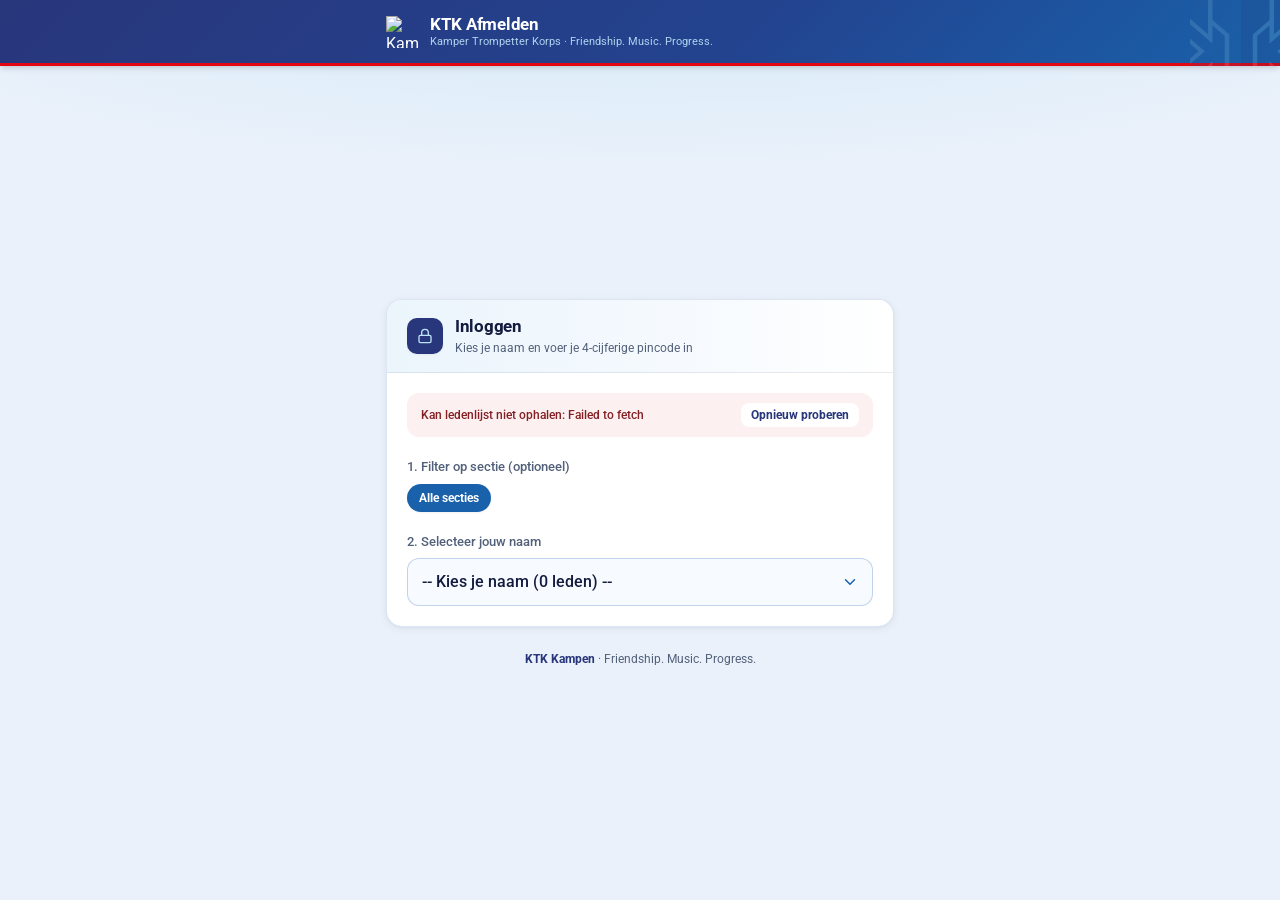
==== commit 13518f7c: "Deploy KTK Platform Huisstijl v3.3, automatische Night Royal dark mode en ingeklapte sectiekaartjes" ====
--- a/afmelden.html
+++ b/afmelden.html
@@ -1,1638 +1,30 @@
-﻿<!DOCTYPE html>
+<!doctype html>
 <html lang="nl">
-<head>
-  <meta charset="UTF-8">
-  <!-- Web App manifest & startscherm icoon instellingen -->
-  <link rel="icon" type="image/svg+xml" href="https://admin.ktkkampen.nl/uploads/KTK-logos/logo.svg">
-  <link rel="apple-touch-icon" href="https://admin.ktkkampen.nl/uploads/KTK-logos/logo.svg">
-  <meta name="apple-mobile-web-app-capable" content="yes">
-  <meta name="apple-mobile-web-app-status-bar-style" content="black-translucent">
-  <meta name="apple-mobile-web-app-title" content="KTK Afmelden">
-  <meta name="viewport" content="width=device-width, initial-scale=1.0, maximum-scale=1.0, user-scalable=no">
-  <title>KTK Kampen - Afmelden</title>
-  <meta name="mobile-web-app-capable" content="yes">
-  <meta name="apple-mobile-web-app-capable" content="yes">
-  <meta name="theme-color" content="#1B2654">
-  <link rel="manifest" href="./manifest.json">
-  <script src="https://cdn.tailwindcss.com"></script>
-  <link rel="preconnect" href="https://fonts.googleapis.com">
-  <link rel="preconnect" href="https://fonts.gstatic.com" crossorigin>
-  <link href="https://fonts.googleapis.com/css2?family=Inter:wght@400;500;600;700;800&family=Montserrat:wght@700;800;900&display=swap" rel="stylesheet">
-  <script>
-    tailwind.config = {
-      theme: {
-        extend: {
-          colors: {
-            ktk: {
-              navy: '#1B2654',
-              blue: '#28367B',
-              red: '#E30613',
-              light: '#BCE3F9',
-              bg: '#F4F6FA'
-            }
-          },
-          fontFamily: {
-            sans: ['Inter', 'sans-serif'],
-            display: ['Montserrat', 'sans-serif']
-          }
-        }
-      }
-    }
-  </script>
-  <style>
-    body { font-family: 'Inter', sans-serif; background-color: #F4F6FA; }
-    h1, h2, h3, .font-display { font-family: 'Montserrat', sans-serif; }
-    .pin-input { letter-spacing: 0.55em; text-indent: 0.55em; }
-    .step-anim {
-      animation: fadeStep 0.2s ease-out forwards;
-    }
-    @keyframes fadeStep {
-      from { opacity: 0; transform: translateY(4px); }
-      to { opacity: 1; transform: translateY(0); }
-    }
-  </style>
-  <script>
-    // =========================================================================
-    // KTK GITHUB PAGES -> GOOGLE APPS SCRIPT API BRIDGE
-    // Laat alle google.script.run aanroepen via fetch() werken op GitHub Pages,
-    // zonder de bestaande Google Apps Script omgeving te verstoren.
-    // =========================================================================
-    (function() {
-      if (typeof window.google !== 'undefined' && window.google.script && window.google.script.run) {
-        return;
-      }
-
-      const KTK_API_URL = 'https://script.google.com/macros/s/AKfycbwhSIHa7asKuidwN5V31eK0GFrIV_zySqwW4AJsqw6pOmlAKLfaOLAcek_-uhy_qoFGGg/exec';
-
-      const API_METHODS = [
-        'getLedenInitData',
-        'setupMemberPin',
-        'loginMember',
-        'submitMemberAbsence',
-        'withdrawMemberAbsence',
-        'getDashboardAuthInit',
-        'setupDashboardPin',
-        'loginDashboard',
-        'getDashboardData',
-        'resetMemberPinByAdmin',
-        'setManualAbsenceJudgment',
-        'saveMemberByAdmin',
-        'deleteMemberByAdmin',
-        'saveConfigReasonsByAdmin',
-        'saveNormSettingsByAdmin'
-      ];
-
-      function createRunner(successHandler, failureHandler) {
-        const runner = {
-          withSuccessHandler: function(fn) {
-            return createRunner(fn, failureHandler);
-          },
-          withFailureHandler: function(fn) {
-            return createRunner(successHandler, fn);
-          }
-        };
-
-        API_METHODS.forEach(function(methodName) {
-          runner[methodName] = function() {
-            const args = Array.prototype.slice.call(arguments);
-            fetch(KTK_API_URL, {
-              method: 'POST',
-              headers: { 'Content-Type': 'text/plain;charset=utf-8' },
-              body: JSON.stringify({ action: methodName, args: args }),
-              redirect: 'follow'
-            })
-              .then(function(res) {
-                if (!res.ok) throw new Error('Netwerkfout (' + res.status + ')');
-                return res.json();
-              })
-              .then(function(data) {
-                if (data && data.ok) {
-                  if (typeof successHandler === 'function') {
-                    successHandler(data.result);
-                  }
-                } else {
-                  const errMsg = (data && data.error) ? data.error : 'Er is een onbekende fout opgetreden.';
-                  if (typeof failureHandler === 'function') {
-                    failureHandler(new Error(errMsg));
-                  } else {
-                    console.error('KTK API fout:', errMsg);
-                  }
-                }
-              })
-              .catch(function(err) {
-                if (typeof failureHandler === 'function') {
-                  failureHandler(err);
-                } else {
-                  console.error('KTK verbinding mislukt:', err);
-                }
-              });
-          };
-        });
-
-        return runner;
-      }
-
-      window.google = {
-        script: {
-          run: createRunner(null, null)
-        }
-      };
-    })();
-  </script>
-</head>
-<body class="text-slate-800 antialiased min-h-screen flex flex-col">
-
-  <!-- Header met officieel KTK Kampen logo -->
-  <header class="bg-[#1B2654] text-white border-b-[3px] border-[#E30613] shadow-md sticky top-0 z-40">
-    <div class="max-w-xl mx-auto px-3.5 sm:px-5 py-2.5 sm:py-3 flex items-center justify-between gap-2.5">
-      <div class="flex items-center space-x-3 min-w-0">
-        <div class="h-9 sm:h-11 w-auto flex-shrink-0 flex items-center justify-center">
-          <img src="https://admin.ktkkampen.nl/uploads/KTK-logos/logo.svg" alt="KTK Kampen" class="h-9 sm:h-11 w-auto object-contain" />
-        </div>
-        <div class="min-w-0">
-          <div class="flex items-center space-x-2">
-            <h1 class="text-sm sm:text-base font-extrabold tracking-tight uppercase truncate">KTK Afmelden</h1>
-            <span class="bg-[#E30613] text-white text-[10px] font-bold px-1.5 py-0.5 rounded uppercase tracking-wider flex-shrink-0">Leden</span>
-          </div>
-          <p class="text-[11px] text-slate-300 font-medium truncate">KTK &bull; Friendship. Music. Progress.</p>
-        </div>
-      </div>
-
-      <!-- Knop om gebruiker te wisselen (alleen zichtbaar als ingelogd) -->
-      <button id="header-logout-btn" onclick="logoutMember()" class="hidden px-2.5 py-1.5 bg-white/10 hover:bg-[#E30613] text-slate-100 hover:text-white rounded-lg border border-white/10 text-xs font-semibold transition flex items-center space-x-1.5 flex-shrink-0">
-        <svg class="w-3.5 h-3.5" fill="none" stroke="currentColor" viewBox="0 0 24 24"><path stroke-linecap="round" stroke-linejoin="round" stroke-width="2" d="M17 16l4-4m0 0l-4-4m4 4H7m6 4v1a3 3 0 01-3 3H6a3 3 0 01-3-3V7a3 3 0 013-3h4a3 3 0 013 3v1"/></svg>
-        <span>Wissel lid</span>
-      </button>
-    </div>
-  </header>
-
-  <!-- Hoofdinhoud -->
-  <main class="max-w-xl w-full mx-auto p-3 sm:p-5 flex-1 space-y-4">
-
-    <!-- Laadscherm -->
-    <div id="loading-view" class="bg-white rounded-xl p-8 shadow-sm border border-slate-200 text-center space-y-3">
-      <div class="w-9 h-9 border-4 border-[#1B2654] border-t-transparent rounded-full animate-spin mx-auto"></div>
-      <p class="text-xs sm:text-sm font-semibold text-slate-600">Gegevens laden...</p>
-    </div>
-
-    <!-- ========================================================== -->
-    <!-- STAP 1: INLOGGEN / EENMALIG PINCODE KIEZEN                 -->
-    <!-- ========================================================== -->
-    <div id="auth-view" class="hidden space-y-4">
-      <div class="bg-white rounded-xl shadow-sm border border-slate-200 overflow-hidden">
-        <div class="bg-[#1B2654] px-4 sm:px-5 py-3.5 text-white border-b-[3px] border-[#E30613] flex items-center space-x-3">
-          <div class="w-8 h-8 rounded-lg bg-white/10 flex items-center justify-center flex-shrink-0">
-            <svg class="w-4 h-4 text-[#BCE3F9]" fill="none" stroke="currentColor" viewBox="0 0 24 24"><path stroke-linecap="round" stroke-linejoin="round" stroke-width="2" d="M12 15v2m-6 4h12a2 2 0 002-2v-6a2 2 0 00-2-2H6a2 2 0 00-2 2v6a2 2 0 002 2zm10-10V7a4 4 0 00-8 0v4h8z"/></svg>
-          </div>
-          <div>
-            <h2 class="text-sm sm:text-base font-extrabold uppercase tracking-wide">Inloggen</h2>
-            <p class="text-[11px] text-slate-300">Selecteer je naam en voer je 4-cijferige pincode in</p>
-          </div>
-        </div>
-
-        <div class="p-4 sm:p-5 space-y-4">
-          <!-- Sectie snelfilter -->
-          <div>
-            <label class="block text-[11px] font-bold uppercase tracking-wider text-slate-500 mb-1.5">1. Filter op sectie (optioneel)</label>
-            <div id="sectie-pills" class="flex flex-wrap gap-1.5"></div>
-          </div>
-
-          <!-- Naam selectie -->
-          <div>
-            <label for="login-member-select" class="block text-[11px] font-bold uppercase tracking-wider text-slate-500 mb-1.5">2. Selecteer jouw naam</label>
-            <select id="login-member-select" onchange="onSelectLoginMember()" class="w-full bg-slate-50 border border-slate-300 rounded-lg px-3.5 py-2.5 text-sm font-semibold text-slate-800 focus:outline-none focus:ring-2 focus:ring-[#28367B]">
-              <option value="">-- Kies je naam uit de lijst --</option>
-            </select>
-          </div>
-
-          <!-- Pincode Invoer / Pincode Aanmaken Box -->
-          <div id="pin-box" class="hidden pt-3 border-t border-slate-100 space-y-3">
-
-            <!-- Melding voor nieuwe pincode (1e keer) -->
-            <div id="pin-setup-banner" class="hidden bg-blue-50 border border-blue-200 rounded-lg p-3.5 text-xs text-[#1B2654] space-y-1">
-              <div class="font-bold">Eerste keer inloggen voor <span id="setup-member-name"></span></div>
-              <p class="text-slate-700 leading-relaxed">
-                Kies eenmalig een <strong>eigen 4-cijferige pincode</strong>. Hiermee blijft je persoonlijke overzicht afgeschermd.
-              </p>
-            </div>
-
-            <!-- Melding voor bestaande pincode -->
-            <div id="pin-login-banner" class="hidden bg-slate-50 border border-slate-200 rounded-lg p-3 text-xs text-slate-700">
-              Pincode voor <strong id="login-member-name" class="text-[#1B2654]"></strong>:
-            </div>
-
-            <div>
-              <label for="pin-input" id="pin-label" class="block text-[11px] font-bold uppercase tracking-wider text-slate-500 mb-1.5">Jouw 4-cijferige pincode</label>
-              <input type="password" id="pin-input" inputmode="numeric" pattern="[0-9]*" maxlength="4" placeholder="••••"
-                onkeydown="if(event.key==='Enter') handleAuthSubmit()"
-                class="pin-input w-full text-center text-2xl font-bold bg-slate-50 border border-slate-300 rounded-lg py-2.5 text-[#1B2654] focus:outline-none focus:ring-2 focus:ring-[#28367B] focus:bg-white transition" />
-            </div>
-
-            <!-- Onthoud mij op dit toestel -->
-            <label class="flex items-center space-x-2.5 text-xs text-slate-600 cursor-pointer select-none pt-1">
-              <input type="checkbox" id="remember-device" checked class="w-4 h-4 rounded text-[#28367B] focus:ring-[#28367B]">
-              <span>Onthoud mij op deze telefoon</span>
-            </label>
-
-            <!-- Foutmelding bij pincode -->
-            <div id="auth-error" class="hidden bg-red-50 border border-red-200 text-red-800 text-xs font-semibold px-3.5 py-2.5 rounded-lg"></div>
-
-            <button id="auth-submit-btn" onclick="handleAuthSubmit()" class="w-full bg-[#1B2654] hover:bg-[#28367B] text-white font-bold uppercase tracking-wider py-3 rounded-lg shadow-sm transition flex items-center justify-center space-x-2 text-xs sm:text-sm">
-              <span id="auth-submit-text">Inloggen</span>
-            </button>
-
-            <p class="text-[11px] text-center text-slate-400">
-              Pincode vergeten? Neem even contact op met je sectiehoofd of het bestuur.
-            </p>
-          </div>
-        </div>
-      </div>
-    </div>
-
-    <!-- ========================================================== -->
-    <!-- STAP 2: PERSOONLIJK AFMELDSCHERM & EIGEN OVERZICHT         -->
-    <!-- ========================================================== -->
-    <div id="member-view" class="hidden space-y-3.5">
-
-      <!-- Compacte Ingelogd Lid Pill (past zich automatisch aan de lengte van de naam aan) -->
-      <div>
-        <div class="inline-flex items-center space-x-2 bg-white px-3.5 py-1.5 rounded-full shadow-xs border border-slate-200">
-          <span class="w-2 h-2 rounded-full bg-emerald-500 flex-shrink-0"></span>
-          <span id="member-display-name" class="font-bold text-[#1B2654] text-xs sm:text-sm whitespace-nowrap"></span>
-        </div>
-      </div>
-
-      <!-- DUIDELIJKE TABBLADEN: Splits 'Afwezigheid doorgeven' en 'Mijn afmeldingen' -->
-      <div class="bg-slate-200/80 p-1 rounded-xl grid grid-cols-2 gap-1 border border-slate-300/60">
-        <button type="button" id="main-tab-report" onclick="switchMainTab('report')"
-          class="py-2.5 px-3 rounded-lg text-xs font-extrabold uppercase tracking-wider transition bg-[#1B2654] text-white shadow-sm flex items-center justify-center gap-1.5">
-          <span>Afwezigheid doorgeven</span>
-        </button>
-        <button type="button" id="main-tab-overview" onclick="switchMainTab('overview')"
-          class="py-2.5 px-3 rounded-lg text-xs font-bold uppercase tracking-wider transition text-slate-600 hover:text-slate-900 flex items-center justify-center gap-1.5">
-          <span>Mijn afmeldingen</span>
-          <span id="tab-active-count-badge" class="bg-slate-300 text-slate-800 text-[10px] font-extrabold px-1.5 py-0.2 rounded-full min-w-[18px] text-center">0</span>
-        </button>
-      </div>
-
-      <!-- Succes / Status Banner -->
-      <div id="status-banner" class="hidden rounded-xl p-3.5 sm:p-4 shadow-sm border text-xs font-semibold flex items-start justify-between gap-2.5">
-        <div id="status-banner-content" class="leading-relaxed"></div>
-        <button onclick="hideStatusBanner()" class="text-slate-400 hover:text-slate-600 font-bold text-sm leading-none">&times;</button>
-      </div>
-
-      <!-- ======================================================== -->
-      <!-- TABBLAD 1: AFWEZIGHEID DOORGEVEN (STAP VOOR STAP)         -->
-      <!-- ======================================================== -->
-      <div id="tab-panel-report" class="bg-white rounded-xl p-4 sm:p-5 shadow-sm border border-slate-200 space-y-4 step-anim">
-
-        <!-- Koptekst + Stap-indicator -->
-        <div class="border-b border-slate-100 pb-3 flex items-center justify-between gap-2">
-          <div>
-            <h2 class="text-sm sm:text-base font-extrabold text-[#1B2654] uppercase tracking-wide">Afwezigheid doorgeven</h2>
-            <p id="form-step-subtitle" class="text-xs text-slate-500 mt-0.5">Stap 1 van 2 &bull; Selecteer de dag(en) waarop je verhinderd bent</p>
-          </div>
-          <div class="flex items-center space-x-1.5 flex-shrink-0">
-            <span id="step-dot-1" class="w-6 h-6 rounded-full bg-[#1B2654] text-white text-xs font-extrabold flex items-center justify-center">1</span>
-            <span class="text-slate-300 text-xs font-bold">&rarr;</span>
-            <span id="step-dot-2" class="w-6 h-6 rounded-full bg-slate-100 text-slate-400 border border-slate-200 text-xs font-extrabold flex items-center justify-center">2</span>
-          </div>
-        </div>
-
-        <!-- INGEKLAPTE SAMENVATTING VAN STAP 1 (Alleen zichtbaar als je in Stap 2 zit) -->
-        <div id="step1-summary-bar" class="hidden bg-slate-50 border border-slate-200 rounded-lg p-3 flex items-center justify-between gap-3 step-anim">
-          <div class="min-w-0">
-            <span class="block text-[10px] font-bold uppercase tracking-wider text-slate-400">1. Gekozen dag(en)</span>
-            <div id="step1-summary-text" class="text-xs sm:text-sm font-bold text-[#1B2654] truncate mt-0.5">-</div>
-          </div>
-          <button type="button" onclick="goToFormStep(1)"
-            class="px-3 py-1.5 rounded-lg bg-white hover:bg-slate-100 text-[#28367B] border border-slate-200 text-xs font-bold transition flex-shrink-0">
-            Wijzig datum
-          </button>
-        </div>
-
-        <!-- ====================================================== -->
-        <!-- FORMULIER STAP 1: DAG(EN) OF PERIODE KIEZEN            -->
-        <!-- ====================================================== -->
-        <div id="form-step-1" class="space-y-4 step-anim">
-          <div class="space-y-3">
-            <label class="block text-[11px] font-bold uppercase tracking-wider text-slate-500">1. Op welke dag(en) kun je niet?</label>
-            <div class="grid grid-cols-2 gap-1.5 bg-slate-100 p-1 rounded-lg border border-slate-200">
-              <button type="button" id="mode-btn-single" onclick="setDateMode('single')"
-                class="py-2 px-3 rounded-md text-xs font-bold uppercase tracking-wider transition bg-[#1B2654] text-white shadow-sm">
-                Losse dag(en)
-              </button>
-              <button type="button" id="mode-btn-period" onclick="setDateMode('period')"
-                class="py-2 px-3 rounded-md text-xs font-bold uppercase tracking-wider transition text-slate-600 hover:text-slate-900">
-                Periode / Vakantie
-              </button>
-            </div>
-
-            <!-- MODUS A: LOSSE DAG(EN) -->
-            <div id="single-dates-box" class="space-y-2">
-              <div id="dates-container" class="space-y-2"></div>
-              <button type="button" onclick="addDateRow()" class="text-xs font-bold text-[#28367B] hover:text-[#1B2654] inline-flex items-center space-x-1 pt-0.5">
-                <span>+ Nog een datum toevoegen</span>
-              </button>
-            </div>
-
-            <!-- MODUS B: HELE PERIODE (VAN ... T/M ...) -->
-            <div id="period-dates-box" class="hidden bg-slate-50 border border-slate-200 rounded-lg p-3.5 space-y-3">
-              <div class="grid grid-cols-1 sm:grid-cols-2 gap-2.5">
-                <div>
-                  <label for="period-start" class="block text-[10px] font-bold uppercase tracking-wider text-slate-500 mb-1">Vanaf (eerste dag)</label>
-                  <input type="date" id="period-start" onchange="onPeriodRangeChange()"
-                    class="w-full bg-white border border-slate-300 rounded-lg px-3 py-2 text-xs sm:text-sm font-semibold text-slate-800 focus:outline-none focus:ring-2 focus:ring-[#28367B]" />
-                </div>
-                <div>
-                  <label for="period-end" class="block text-[10px] font-bold uppercase tracking-wider text-slate-500 mb-1">Tot en met (laatste dag)</label>
-                  <input type="date" id="period-end" onchange="onPeriodRangeChange()"
-                    class="w-full bg-white border border-slate-300 rounded-lg px-3 py-2 text-xs sm:text-sm font-semibold text-slate-800 focus:outline-none focus:ring-2 focus:ring-[#28367B]" />
-                </div>
-              </div>
-            </div>
-
-            <!-- LIVE AGENDA CHECK RESULTAAT -->
-            <div class="bg-slate-50 rounded-lg p-3 sm:p-3.5 border border-slate-200 space-y-2">
-              <div class="flex items-center justify-between gap-2">
-                <span class="text-[11px] font-bold uppercase tracking-wider text-[#1B2654]">
-                  Geplande activiteiten op jouw keuze
-                </span>
-              </div>
-              <div id="matched-agenda-list" class="space-y-1.5 max-h-60 overflow-y-auto"></div>
-            </div>
-          </div>
-
-          <!-- Knop naar Stap 2 -->
-          <button type="button" onclick="goToFormStep(2)"
-            class="w-full bg-[#1B2654] hover:bg-[#28367B] text-white font-bold uppercase tracking-wider py-3.5 rounded-lg shadow-sm transition flex items-center justify-center space-x-2 text-xs sm:text-sm">
-            <span>Volgende stap: Reden &amp; toelichting</span>
-            <span>&rarr;</span>
-          </button>
-        </div>
-
-        <!-- ====================================================== -->
-        <!-- FORMULIER STAP 2: REDEN, TOELICHTING & BEVESTIGEN      -->
-        <!-- ====================================================== -->
-        <div id="form-step-2" class="hidden space-y-4 step-anim">
-          <!-- 2. Reden kiezen -->
-          <div>
-            <label for="form-reden" class="block text-[11px] font-bold uppercase tracking-wider text-slate-500 mb-1.5">2. Reden van afmelding <span class="text-[#E30613]">*</span></label>
-            <select id="form-reden" onchange="onRedenChange()" class="w-full bg-slate-50 border border-slate-300 rounded-lg px-3.5 py-2.5 text-sm font-semibold text-slate-800 focus:outline-none focus:ring-2 focus:ring-[#28367B]">
-              <option value="">-- Selecteer een reden --</option>
-            </select>
-          </div>
-
-          <!-- 3. Toelichting (VERPLICHT VOOR ELKE AFMELDING) + Privé-vinkje -->
-          <div class="space-y-2">
-            <div class="flex items-center justify-between">
-              <label for="form-toelichting" class="block text-[11px] font-bold uppercase tracking-wider text-slate-500">
-                3. Toelichting <span class="text-[#E30613]">*</span>
-              </label>
-              <span id="toelichting-hint" class="text-[11px] font-bold text-[#E30613]">Verplicht</span>
-            </div>
-            <textarea id="form-toelichting" rows="2" maxlength="500" placeholder="Geef een korte toelichting op je afmelding..."
-              class="w-full bg-slate-50 border border-slate-300 rounded-lg px-3.5 py-2 text-sm text-slate-800 focus:outline-none focus:ring-2 focus:ring-[#28367B]"></textarea>
-
-            <!-- Vinkje om toelichting alleen voor bestuur zichtbaar te maken -->
-            <label class="flex items-center space-x-2.5 text-xs text-slate-700 cursor-pointer select-none pt-0.5">
-              <input type="checkbox" id="form-prive-toelichting" class="w-4 h-4 rounded text-[#1B2654] focus:ring-[#28367B]">
-              <span>Toelichting bevat priv&eacute;-informatie (alleen zichtbaar voor het bestuur, niet voor sectiehoofden)</span>
-            </label>
-          </div>
-
-          <!-- 4. Bevestigingsvinkje + Korte zichtbaarheidsdisclaimer -->
-          <div class="space-y-2">
-            <label class="flex items-start space-x-2.5 bg-slate-50 p-3 rounded-lg border border-slate-200 cursor-pointer select-none">
-              <input type="checkbox" id="form-bevestiging" checked class="mt-0.5 w-4 h-4 rounded text-[#28367B] focus:ring-[#28367B]">
-              <span class="text-xs text-slate-600 leading-relaxed">
-                Ik weet dat deze melding wordt geregistreerd en meetelt in mijn aanwezigheidsoverzicht.
-              </span>
-            </label>
-            <p class="text-[11px] text-slate-500 px-1">
-              Afmeldingen en redenen zijn inzichtelijk voor het bestuur en de sectiehoofden.
-            </p>
-          </div>
-
-          <!-- Knoppen: Terug + Verzendknop -->
-          <div class="flex items-center gap-2.5 pt-1">
-            <button type="button" onclick="goToFormStep(1)"
-              class="px-4 py-3.5 rounded-lg bg-slate-100 hover:bg-slate-200 text-slate-700 font-bold uppercase tracking-wider text-xs transition flex-shrink-0">
-              &larr; Terug
-            </button>
-            <button type="button" id="submit-absence-btn" onclick="handleAbsenceSubmit()"
-              class="flex-1 bg-[#E30613] hover:bg-red-700 text-white font-bold uppercase tracking-wider py-3.5 rounded-lg shadow-sm transition flex items-center justify-center space-x-2 text-xs sm:text-sm">
-              <span id="submit-absence-text">Afwezigheid doorgeven</span>
-            </button>
-          </div>
-        </div>
-
-      </div>
-
-      <!-- ======================================================== -->
-      <!-- TABBLAD 2: MIJN GEREGISTREERDE AFMELDINGEN               -->
-      <!-- ======================================================== -->
-      <div id="tab-panel-overview" class="hidden bg-white rounded-xl p-4 sm:p-5 shadow-sm border border-slate-200 space-y-4 step-anim">
-        <div class="border-b border-slate-100 pb-3">
-          <h2 class="text-sm sm:text-base font-extrabold text-[#1B2654] uppercase tracking-wide">Mijn afmeldingen</h2>
-          <p class="text-xs text-slate-500 mt-0.5">Jouw persoonlijke overzicht &bull; Je kunt een komende melding hier ook weer intrekken</p>
-        </div>
-
-        <!-- Komende afmeldingen -->
-        <div>
-          <h3 class="text-[11px] font-bold uppercase tracking-wider text-slate-500 mb-2">Komende datums</h3>
-          <div id="upcoming-absences-list" class="space-y-2.5"></div>
-        </div>
-
-        <!-- Eerdere afmeldingen (inklapbaar) -->
-        <div id="past-absences-wrapper" class="hidden pt-3 border-t border-slate-100">
-          <button type="button" onclick="togglePastAbsences()" class="text-xs font-bold text-slate-600 hover:text-[#1B2654] flex items-center space-x-1.5">
-            <span id="past-toggle-arrow" class="text-[10px]">&#9654;</span>
-            <span id="past-toggle-label">Toon eerdere afmeldingen (historie)</span>
-          </button>
-          <div id="past-absences-list" class="hidden mt-2.5 space-y-2"></div>
-        </div>
-      </div>
-
-    </div>
-
-  </main>
-
-  <!-- Bevestigingsmodal voor intrekken MET VERPLICHTE REDEN -->
-  <div id="withdraw-modal" class="hidden fixed inset-0 bg-slate-900/60 backdrop-blur-xs z-50 flex items-center justify-center p-4">
-    <div class="bg-white rounded-xl max-w-md w-full overflow-hidden shadow-xl border border-slate-200 max-h-[90vh] flex flex-col">
-      <div class="bg-[#1B2654] px-4 sm:px-5 py-3.5 text-white border-b-[3px] border-[#E30613]">
-        <h3 class="text-sm sm:text-base font-extrabold uppercase tracking-wide">Afmelding intrekken</h3>
-        <p class="text-[11px] text-slate-300">Geef hieronder kort aan waarom je weer aanwezig kunt zijn</p>
-      </div>
-
-      <div class="p-4 sm:p-5 space-y-4 overflow-y-auto">
-        <p id="withdraw-modal-text" class="text-xs text-slate-700 leading-relaxed bg-slate-50 p-3 rounded-lg border border-slate-200"></p>
-
-        <!-- Optioneel: andere komende datums tegelijk intrekken -->
-        <div id="withdraw-extra-dates-box" class="hidden space-y-1.5">
-          <label class="block text-[10px] font-bold uppercase tracking-wider text-slate-500">
-            Tegelijkertijd nog andere komende datums intrekken?
-          </label>
-          <div id="withdraw-extra-dates-list" class="max-h-32 overflow-y-auto space-y-1 bg-slate-50 p-2.5 rounded-lg border border-slate-200"></div>
-        </div>
-
-        <!-- Verplichte reden van intrekking -->
-        <div>
-          <div class="flex items-center justify-between mb-1">
-            <label for="withdraw-reason-input" class="block text-[11px] font-bold uppercase tracking-wider text-slate-700">
-              Reden voor intrekking <span class="text-[#E30613]">*</span>
-            </label>
-            <span class="text-[10px] font-bold text-[#E30613]">Verplicht</span>
-          </div>
-          <textarea id="withdraw-reason-input" rows="2" maxlength="500" placeholder="Bijv. dienst kunnen ruilen, afspraak verzet, verkeerde datum gekozen..."
-            class="w-full bg-white border border-slate-300 rounded-lg px-3.5 py-2 text-sm text-slate-800 focus:outline-none focus:ring-2 focus:ring-[#28367B]"></textarea>
-          <p id="withdraw-error-msg" class="hidden text-xs font-semibold text-[#E30613] mt-1"></p>
-        </div>
-
-        <div class="flex items-center justify-end space-x-2 pt-2 border-t border-slate-100">
-          <button type="button" onclick="closeWithdrawModal()" class="px-4 py-2 rounded-lg text-xs font-bold text-slate-600 hover:bg-slate-100 transition">
-            Annuleren
-          </button>
-          <button type="button" id="confirm-withdraw-btn" onclick="confirmWithdraw()" class="px-4 py-2 rounded-lg text-xs font-bold uppercase tracking-wider bg-emerald-600 hover:bg-emerald-700 text-white shadow-sm transition">
-            Intrekken bevestigen
-          </button>
-        </div>
-      </div>
-    </div>
-  </div>
-
-  <footer class="max-w-xl w-full mx-auto px-4 py-5 text-center text-[11px] text-slate-400 mt-auto">
-    <span class="font-bold text-[#1B2654] uppercase tracking-wider">KTK Kampen</span> &bull; Friendship. Music. Progress.
-  </footer>
-
-  <script>
-    // =========================================================================
-    // STATE & INITIALISATIE
-    // =========================================================================
-    const STORAGE_KEY = 'ktk_socie_member_session_v1';
-    let INIT_DATA = { leden: [], redenen: [], agenda: [] };
-    let SELECTED_SECTIE_FILTER = 'ALL';
-    let CURRENT_MEMBER = null; // { lidId, naam, sectie, pin }
-    let MEMBER_ABSENCES = [];
-    let DATE_MODE = 'single'; // 'single' of 'period'
-    let EXCLUDED_PERIOD_DATES = new Set();
-    let CURRENT_SUBMIT_DATES = [];
-    let PENDING_WITHDRAW = null;
-    let CURRENT_FORM_STEP = 1;
-
-    const PREVIEW_DATA = { leden: [], redenen: [], agenda: [] };
-
-    window.addEventListener('DOMContentLoaded', () => {
-      loadInitialData();
-    });
-
-    function loadInitialData() {
-      if (typeof google !== 'undefined' && google.script && google.script.run) {
-        google.script.run
-          .withSuccessHandler(onInitDataLoaded)
-          .withFailureHandler(err => {
-            document.getElementById('loading-view').innerHTML =
-              '<p class="text-xs font-bold text-red-600">Fout bij laden: ' + escapeHtml(err.message || String(err)) + '</p>';
-          })
-          .getLedenInitData();
-      } else {
-        setTimeout(() => onInitDataLoaded(PREVIEW_DATA), 200);
-      }
-    }
-
-    function onInitDataLoaded(data) {
-      INIT_DATA = data || { leden: [], redenen: [], agenda: [] };
-      populateRedenenDropdown();
-      renderSectiePills();
-      populateMemberDropdown();
-
-      try {
-        const savedRaw = localStorage.getItem(STORAGE_KEY);
-        if (savedRaw) {
-          const saved = JSON.parse(savedRaw);
-          if (saved && saved.lidId && saved.pin) {
-            attemptAutoLogin(saved.lidId, saved.pin);
-            return;
-          }
-        }
-      } catch (e) {}
-
-      showAuthView();
-    }
-
-    function showAuthView() {
-      document.getElementById('loading-view').classList.add('hidden');
-      document.getElementById('member-view').classList.add('hidden');
-      document.getElementById('header-logout-btn').classList.add('hidden');
-      document.getElementById('auth-view').classList.remove('hidden');
-    }
-
-    function showMemberView() {
-      document.getElementById('loading-view').classList.add('hidden');
-      document.getElementById('auth-view').classList.add('hidden');
-      document.getElementById('member-view').classList.remove('hidden');
-      document.getElementById('header-logout-btn').classList.remove('hidden');
-
-      if (CURRENT_MEMBER) {
-        document.getElementById('member-display-name').textContent = CURRENT_MEMBER.naam;
-      }
-
-      switchMainTab('report');
-      resetAbsenceForm();
-      renderMemberAbsences();
-    }
-
-    // =========================================================================
-    // TABBLADEN & FORMULIER-STAPPEN
-    // =========================================================================
-    function switchMainTab(tab) {
-      const btnReport = document.getElementById('main-tab-report');
-      const btnOverview = document.getElementById('main-tab-overview');
-      const badge = document.getElementById('tab-active-count-badge');
-      const panelReport = document.getElementById('tab-panel-report');
-      const panelOverview = document.getElementById('tab-panel-overview');
-
-      if (tab === 'overview') {
-        btnOverview.className = 'py-2.5 px-3 rounded-lg text-xs font-extrabold uppercase tracking-wider transition bg-[#1B2654] text-white shadow-sm flex items-center justify-center gap-1.5';
-        btnReport.className = 'py-2.5 px-3 rounded-lg text-xs font-bold uppercase tracking-wider transition text-slate-600 hover:text-slate-900 flex items-center justify-center gap-1.5';
-        badge.className = 'bg-white text-[#1B2654] text-[10px] font-extrabold px-1.5 py-0.2 rounded-full min-w-[18px] text-center';
-        panelReport.classList.add('hidden');
-        panelOverview.classList.remove('hidden');
-      } else {
-        btnReport.className = 'py-2.5 px-3 rounded-lg text-xs font-extrabold uppercase tracking-wider transition bg-[#1B2654] text-white shadow-sm flex items-center justify-center gap-1.5';
-        btnOverview.className = 'py-2.5 px-3 rounded-lg text-xs font-bold uppercase tracking-wider transition text-slate-600 hover:text-slate-900 flex items-center justify-center gap-1.5';
-        badge.className = 'bg-slate-300 text-slate-800 text-[10px] font-extrabold px-1.5 py-0.2 rounded-full min-w-[18px] text-center';
-        panelOverview.classList.add('hidden');
-        panelReport.classList.remove('hidden');
-      }
-    }
-
-    function goToFormStep(step) {
-      hideStatusBanner();
-
-      if (step === 2) {
-        refreshMatchedAgendaList();
-        const isPeriod = (DATE_MODE === 'period');
-        const sVal = document.getElementById('period-start').value;
-        const eVal = document.getElementById('period-end').value;
-
-        if (isPeriod && (!sVal || !eVal || eVal < sVal)) {
-          showStatusBanner('Kies eerst een geldige start- en einddatum voor de periode.', true);
-          return;
-        }
-        if (isPeriod) {
-          const sParts = sVal.split('-');
-          const eParts = eVal.split('-');
-          const sDate = new Date(Number(sParts[0]), Number(sParts[1]) - 1, Number(sParts[2]));
-          const eDate = new Date(Number(eParts[0]), Number(eParts[1]) - 1, Number(eParts[2]));
-          const diffDays = Math.round((eDate.getTime() - sDate.getTime()) / 86400000);
-          if (diffDays > 366) {
-            showStatusBanner('Een periode mag maximaal 1 jaar (366 dagen) lang zijn.', true);
-            return;
-          }
-        }
-        if (!isPeriod && CURRENT_SUBMIT_DATES.length === 0) {
-          showStatusBanner('Kies eerst minimaal &eacute;&eacute;n datum.', true);
-          return;
-        }
-        if (!isPeriod) {
-          const duplicateDates = CURRENT_SUBMIT_DATES.filter(d => isMemberAlreadyAbsentOnDate(d));
-          if (duplicateDates.length > 0) {
-            if (duplicateDates.length === 1) {
-              showStatusBanner('Je bent al afgemeld voor <strong>' + escapeHtml(formatDutchDate(duplicateDates[0])) + '</strong>.', true);
-            } else {
-              showStatusBanner('Je bent al afgemeld voor: <strong>' + duplicateDates.map(d => escapeHtml(formatDutchDate(d))).join(', ') + '</strong>.', true);
-            }
-            return;
-          }
-        }
-
-        const summaryTextEl = document.getElementById('step1-summary-text');
-        if (isPeriod) {
-          summaryTextEl.textContent = `Periode: ${formatDutchDate(sVal)} t/m ${formatDutchDate(eVal)}`;
-        } else if (CURRENT_SUBMIT_DATES.length === 1) {
-          const dStr = CURRENT_SUBMIT_DATES[0];
-          const ev = findAgendaEventForMember(dStr);
-          summaryTextEl.textContent = ev
-            ? `${formatDutchDate(dStr)} • ${ev.titel}`
-            : `${formatDutchDate(dStr)} (Vooraankondiging)`;
-        } else {
-          summaryTextEl.textContent = `${CURRENT_SUBMIT_DATES.length} datums geselecteerd (${CURRENT_SUBMIT_DATES.map(d => formatShortDayMonth(d)).join(', ')})`;
-        }
-
-        CURRENT_FORM_STEP = 2;
-        document.getElementById('form-step-1').classList.add('hidden');
-        document.getElementById('step1-summary-bar').classList.remove('hidden');
-        document.getElementById('form-step-2').classList.remove('hidden');
-        document.getElementById('form-step-subtitle').innerHTML = 'Stap 2 van 2 &bull; Geef je reden en een korte toelichting op';
-        document.getElementById('step-dot-1').className = 'w-6 h-6 rounded-full bg-emerald-600 text-white text-xs font-extrabold flex items-center justify-center';
-        document.getElementById('step-dot-1').innerHTML = '&#10003;';
-        document.getElementById('step-dot-2').className = 'w-6 h-6 rounded-full bg-[#1B2654] text-white text-xs font-extrabold flex items-center justify-center';
-      } else {
-        CURRENT_FORM_STEP = 1;
-        document.getElementById('form-step-2').classList.add('hidden');
-        document.getElementById('step1-summary-bar').classList.add('hidden');
-        document.getElementById('form-step-1').classList.remove('hidden');
-        document.getElementById('form-step-subtitle').innerHTML = 'Stap 1 van 2 &bull; Selecteer de dag(en) waarop je verhinderd bent';
-        document.getElementById('step-dot-1').className = 'w-6 h-6 rounded-full bg-[#1B2654] text-white text-xs font-extrabold flex items-center justify-center';
-        document.getElementById('step-dot-1').textContent = '1';
-        document.getElementById('step-dot-2').className = 'w-6 h-6 rounded-full bg-slate-100 text-slate-400 border border-slate-200 text-xs font-extrabold flex items-center justify-center';
-      }
-    }
-
-    // =========================================================================
-    // STAP 1: INLOGGEN & PINCODE LOGICA
-    // =========================================================================
-    function renderSectiePills() {
-      const container = document.getElementById('sectie-pills');
-      const secties = ['ALL'];
-      INIT_DATA.leden.forEach(l => {
-        if (l.sectie && l.sectie !== 'X' && !secties.includes(l.sectie)) {
-          secties.push(l.sectie);
-        }
-      });
-
-      container.innerHTML = secties.map(sec => {
-        const active = (sec === SELECTED_SECTIE_FILTER);
-        const label = (sec === 'ALL') ? 'Alle secties' : sec;
-        const cls = active
-          ? 'bg-[#1B2654] text-white border-[#1B2654]'
-          : 'bg-slate-50 text-slate-600 border-slate-200 hover:bg-slate-100';
-        return `<button type="button" onclick="setSectieFilter('${escapeAttr(sec)}')" class="px-2.5 py-1 rounded-md text-xs font-semibold border transition ${cls}">${escapeHtml(label)}</button>`;
-      }).join('');
-    }
-
-    function setSectieFilter(sec) {
-      SELECTED_SECTIE_FILTER = sec;
-      renderSectiePills();
-      populateMemberDropdown();
-      document.getElementById('pin-box').classList.add('hidden');
-    }
-
-    function populateMemberDropdown() {
-      const select = document.getElementById('login-member-select');
-      const filtered = INIT_DATA.leden
-        .filter(l => SELECTED_SECTIE_FILTER === 'ALL' || l.sectie === SELECTED_SECTIE_FILTER)
-        .sort((a, b) => a.naam.localeCompare(b.naam, 'nl'));
-
-      let html = '<option value="">-- Kies je naam (' + filtered.length + ' leden) --</option>';
-      filtered.forEach(l => {
-        html += `<option value="${escapeAttr(l.lidId)}">${escapeHtml(l.naam)} (${escapeHtml(l.sectie)})</option>`;
-      });
-      select.innerHTML = html;
-    }
-
-    function onSelectLoginMember() {
-      const lidId = document.getElementById('login-member-select').value;
-      const pinBox = document.getElementById('pin-box');
-      const errBox = document.getElementById('auth-error');
-      errBox.classList.add('hidden');
-
-      if (!lidId) {
-        pinBox.classList.add('hidden');
-        return;
-      }
-
-      const member = INIT_DATA.leden.find(l => l.lidId === lidId);
-      if (!member) return;
-
-      pinBox.classList.remove('hidden');
-      const pinInput = document.getElementById('pin-input');
-      pinInput.value = '';
-
-      if (member.hasPin) {
-        document.getElementById('pin-setup-banner').classList.add('hidden');
-        document.getElementById('pin-login-banner').classList.remove('hidden');
-        document.getElementById('login-member-name').textContent = member.naam;
-        document.getElementById('pin-label').textContent = 'Voer je 4-cijferige pincode in';
-        document.getElementById('auth-submit-text').textContent = 'Inloggen';
-      } else {
-        document.getElementById('pin-login-banner').classList.add('hidden');
-        document.getElementById('pin-setup-banner').classList.remove('hidden');
-        document.getElementById('setup-member-name').textContent = member.naam;
-        document.getElementById('pin-label').textContent = 'Kies een eigen 4-cijferige pincode';
-        document.getElementById('auth-submit-text').textContent = 'Pincode opslaan & Inloggen';
-      }
-
-      setTimeout(() => pinInput.focus(), 50);
-    }
-
-    function handleAuthSubmit() {
-      const lidId = document.getElementById('login-member-select').value;
-      const pin = (document.getElementById('pin-input').value || '').trim();
-      const errBox = document.getElementById('auth-error');
-      errBox.classList.add('hidden');
-
-      if (!lidId) return;
-      if (!/^\d{4}$/.test(pin)) {
-        errBox.textContent = 'Voer een pincode in van exact 4 cijfers (bijv. 1234).';
-        errBox.classList.remove('hidden');
-        return;
-      }
-
-      const member = INIT_DATA.leden.find(l => l.lidId === lidId);
-      if (!member) return;
-
-      const btn = document.getElementById('auth-submit-btn');
-      const btnText = document.getElementById('auth-submit-text');
-      btn.disabled = true;
-      btnText.textContent = 'Bezig met controleren...';
-
-      const onSuccess = (res) => {
-        btn.disabled = false;
-        member.hasPin = true;
-        CURRENT_MEMBER = {
-          lidId: res.member.lidId,
-          naam: res.member.naam,
-          sectie: res.member.sectie,
-          pin: pin
-        };
-        MEMBER_ABSENCES = res.afmeldingen || [];
-
-        if (document.getElementById('remember-device').checked) {
-          try {
-            localStorage.setItem(STORAGE_KEY, JSON.stringify(CURRENT_MEMBER));
-          } catch (e) {}
-        }
-        showMemberView();
-      };
-
-      const onFailure = (err) => {
-        btn.disabled = false;
-        btnText.textContent = member.hasPin ? 'Inloggen' : 'Pincode opslaan & Inloggen';
-        errBox.textContent = (err && err.message) ? err.message : String(err);
-        errBox.classList.remove('hidden');
-      };
-
-      if (typeof google !== 'undefined' && google.script && google.script.run) {
-        if (member.hasPin) {
-          google.script.run.withSuccessHandler(onSuccess).withFailureHandler(onFailure).loginMember(lidId, pin);
-        } else {
-          google.script.run.withSuccessHandler(onSuccess).withFailureHandler(onFailure).setupMemberPin(lidId, pin);
-        }
-      } else {
-        setTimeout(() => {
-          const demoPins = JSON.parse(localStorage.getItem('ktk_demo_pins_v1') || '{}');
-          if (member.hasPin && demoPins[lidId] && demoPins[lidId] !== pin) {
-            onFailure({ message: 'Onjuiste pincode. Probeer het opnieuw.' });
-            return;
-          }
-          demoPins[lidId] = pin;
-          localStorage.setItem('ktk_demo_pins_v1', JSON.stringify(demoPins));
-          const allDemoAfm = getPreviewAllAbsences();
-          const myAfm = allDemoAfm.filter(a => a.lidId === lidId || a.naam === member.naam);
-          onSuccess({
-            ok: true,
-            member: { lidId: member.lidId, naam: member.naam, sectie: member.sectie },
-            afmeldingen: myAfm
-          });
-        }, 250);
-      }
-    }
-
-    function attemptAutoLogin(lidId, pin) {
-      if (typeof google !== 'undefined' && google.script && google.script.run) {
-        google.script.run
-          .withSuccessHandler(res => {
-            CURRENT_MEMBER = {
-              lidId: res.member.lidId,
-              naam: res.member.naam,
-              sectie: res.member.sectie,
-              pin: pin
-            };
-            MEMBER_ABSENCES = res.afmeldingen || [];
-            showMemberView();
-          })
-          .withFailureHandler(() => {
-            try { localStorage.removeItem(STORAGE_KEY); } catch (e) {}
-            showAuthView();
-          })
-          .loginMember(lidId, pin);
-      } else {
-        const member = INIT_DATA.leden.find(l => l.lidId === lidId);
-        if (!member) {
-          showAuthView();
-          return;
-        }
-        CURRENT_MEMBER = { lidId: member.lidId, naam: member.naam, sectie: member.sectie, pin: pin };
-        const allDemoAfm = getPreviewAllAbsences();
-        MEMBER_ABSENCES = allDemoAfm.filter(a => a.lidId === lidId || a.naam === member.naam);
-        showMemberView();
-      }
-    }
-
-    function logoutMember() {
-      CURRENT_MEMBER = null;
-      MEMBER_ABSENCES = [];
-      try { localStorage.removeItem(STORAGE_KEY); } catch (e) {}
-      document.getElementById('login-member-select').value = '';
-      document.getElementById('pin-box').classList.add('hidden');
-      hideStatusBanner();
-      showAuthView();
-    }
-
-    // =========================================================================
-    // STAP 2: AGENDA MATCHING & FORMULIER LOGICA
-    // =========================================================================
-    function populateRedenenDropdown() {
-      const sel = document.getElementById('form-reden');
-      let html = '<option value="">-- Selecteer een reden --</option>';
-      (INIT_DATA.redenen || []).forEach(r => {
-        html += `<option value="${escapeAttr(r)}">${escapeHtml(r)}</option>`;
-      });
-      sel.innerHTML = html;
-    }
-
-    function isMemberAlreadyAbsentOnDate(datumStr) {
-      return (MEMBER_ABSENCES || []).some(a => a.datum === datumStr);
-    }
-
-    function findAgendaEventForMember(datumStr) {
-      if (!CURRENT_MEMBER || !datumStr) return null;
-      const secLow = String(CURRENT_MEMBER.sectie || '').trim().toLowerCase();
-      const isSlagwerk = (secLow === 'slagwerk');
-      const isBrass = ['trompet', 'mellofoon', 'bariton', 'trombone', 'sousafoon'].indexOf(secLow) !== -1;
-
-      const matches = (INIT_DATA.agenda || []).filter(ev => {
-        if (ev.datum !== datumStr) return false;
-        const tLow = String(ev.titel || '').trim().toLowerCase();
-        const fb = String(ev.doelgroep || 'all').trim().toLowerCase();
-        const hasSlagwerk = tLow.indexOf('drumline') !== -1 || tLow.indexOf('slagwerk') !== -1 || tLow.indexOf('percussie') !== -1 || tLow.indexOf('drums') !== -1;
-        const hasBrass = tLow.indexOf('brass') !== -1 || tLow.indexOf('blazers') !== -1;
-        let dg = 'all';
-        if (hasSlagwerk && hasBrass) dg = 'all';
-        else if (hasSlagwerk && !hasBrass) dg = 'slagwerk';
-        else if (hasBrass && !hasSlagwerk) dg = 'brass';
-        else if (fb === 'slagwerk' || fb === 'brass') dg = fb;
-
-        if (dg === 'all') return true;
-        if (dg === 'slagwerk') return isSlagwerk;
-        if (dg === 'brass') return isBrass;
-        return true;
-      });
-
-      if (matches.length === 0) return null;
-      const optredenMatch = matches.find(m => m.type === 'Optreden');
-      return optredenMatch || matches[0];
-    }
-
-    function getNextUpcomingEventDateForMember() {
-      const todayStr = getDefaultNextDateStr();
-      const agenda = INIT_DATA.agenda || [];
-      for (let i = 0; i < agenda.length; i++) {
-        if (agenda[i].datum >= todayStr && !isMemberAlreadyAbsentOnDate(agenda[i].datum)) {
-          const ev = findAgendaEventForMember(agenda[i].datum);
-          if (ev) return ev.datum;
-        }
-      }
-      return todayStr;
-    }
-
-    function setDateMode(mode) {
-      DATE_MODE = mode;
-      EXCLUDED_PERIOD_DATES = new Set();
-      const btnSingle = document.getElementById('mode-btn-single');
-      const btnPeriod = document.getElementById('mode-btn-period');
-      const boxSingle = document.getElementById('single-dates-box');
-      const boxPeriod = document.getElementById('period-dates-box');
-
-      if (mode === 'single') {
-        btnSingle.className = 'py-2 px-3 rounded-md text-xs font-bold uppercase tracking-wider transition bg-[#1B2654] text-white shadow-sm';
-        btnPeriod.className = 'py-2 px-3 rounded-md text-xs font-bold uppercase tracking-wider transition text-slate-600 hover:text-slate-900';
-        boxSingle.classList.remove('hidden');
-        boxPeriod.classList.add('hidden');
-      } else {
-        btnPeriod.className = 'py-2 px-3 rounded-md text-xs font-bold uppercase tracking-wider transition bg-[#1B2654] text-white shadow-sm';
-        btnSingle.className = 'py-2 px-3 rounded-md text-xs font-bold uppercase tracking-wider transition text-slate-600 hover:text-slate-900';
-        boxSingle.classList.add('hidden');
-        boxPeriod.classList.remove('hidden');
-      }
-      refreshMatchedAgendaList();
-    }
-
-    function onPeriodRangeChange() {
-      EXCLUDED_PERIOD_DATES = new Set();
-      refreshMatchedAgendaList();
-    }
-
-    function togglePeriodEventDate(datumStr) {
-      if (EXCLUDED_PERIOD_DATES.has(datumStr)) {
-        EXCLUDED_PERIOD_DATES.delete(datumStr);
-      } else {
-        EXCLUDED_PERIOD_DATES.add(datumStr);
-      }
-      refreshMatchedAgendaList();
-    }
-
-    function refreshMatchedAgendaList() {
-      const listEl = document.getElementById('matched-agenda-list');
-      CURRENT_SUBMIT_DATES = [];
-
-      if (DATE_MODE === 'single') {
-        const inputs = Array.from(document.querySelectorAll('.date-input-field'));
-        const chosenDates = [...new Set(inputs.map(i => (i.value || '').trim()).filter(Boolean))].sort();
-
-        if (chosenDates.length === 0) {
-          listEl.innerHTML = '<p class="text-xs text-slate-400 italic">Kies hierboven een datum...</p>';
-          return;
-        }
-
-        CURRENT_SUBMIT_DATES = chosenDates.slice();
-        const rowsHtml = [];
-
-        chosenDates.forEach(dStr => {
-          const alreadyAbsent = isMemberAlreadyAbsentOnDate(dStr);
-          const ev = findAgendaEventForMember(dStr);
-
-          if (alreadyAbsent) {
-            rowsHtml.push(`
-              <div class="p-3 rounded-lg bg-red-50 border border-red-200 text-xs text-red-900 space-y-1">
-                <div class="flex flex-wrap items-center justify-between gap-1.5">
-                  <span class="font-bold text-[#E30613]">${escapeHtml(formatDutchDate(dStr))} &bull; Je bent al afgemeld</span>
-                  <span class="text-[10px] font-bold px-2 py-0.5 rounded bg-red-100 text-[#E30613] border border-red-200">Reeds geregistreerd</span>
-                </div>
-                <p class="text-[11px] text-red-800 leading-relaxed">
-                  Je staat voor deze datum al afgemeld onder <em>Mijn afmeldingen</em>.
-                </p>
-              </div>
-            `);
-          } else if (ev) {
-            rowsHtml.push(renderMatchedAgendaRow(ev, false, true));
-          } else {
-            rowsHtml.push(`
-              <div class="p-3 rounded-lg bg-blue-50/70 border border-blue-200 text-xs text-slate-800 space-y-1">
-                <div class="flex flex-wrap items-center justify-between gap-1.5">
-                  <span class="font-bold text-[#1B2654]">${escapeHtml(formatDutchDate(dStr))}</span>
-                  <span class="text-[10px] font-semibold px-2 py-0.5 rounded bg-blue-100 text-[#1B2654]">Vooraankondiging</span>
-                </div>
-                <p class="text-[11px] text-slate-600 leading-relaxed">
-                  Er staat op deze dag nog geen activiteit gepland. Je melding wordt alvast vastgelegd voor het geval er nog een repetitie of optreden op deze datum komt.
-                </p>
-              </div>
-            `);
-          }
-        });
-
-        listEl.innerHTML = rowsHtml.join('');
-      } else {
-        const startVal = document.getElementById('period-start').value;
-        const endVal = document.getElementById('period-end').value;
-
-        if (!startVal || !endVal) {
-          listEl.innerHTML = '<p class="text-xs text-slate-400 italic">Kies hierboven een start- en einddatum...</p>';
-          return;
-        }
-        if (endVal < startVal) {
-          listEl.innerHTML = '<p class="text-xs font-bold text-[#E30613]">De einddatum moet op of na de startdatum liggen.</p>';
-          return;
-        }
-
-        const sParts = startVal.split('-');
-        const eParts = endVal.split('-');
-        let cur = new Date(Number(sParts[0]), Number(sParts[1]) - 1, Number(sParts[2]), 12, 0, 0);
-        const end = new Date(Number(eParts[0]), Number(eParts[1]) - 1, Number(eParts[2]), 12, 0, 0);
-        const diffDays = Math.round((end.getTime() - cur.getTime()) / 86400000);
-
-        if (diffDays > 366) {
-          listEl.innerHTML = '<p class="text-xs font-bold text-[#E30613]">Een periode mag maximaal 1 jaar (366 dagen) lang zijn.</p>';
-          return;
-        }
-
-        const allPeriodEvents = [];
-        let steps = 0;
-        while (cur <= end && steps <= 366) {
-          const y = cur.getFullYear();
-          const m = String(cur.getMonth() + 1).padStart(2, '0');
-          const d = String(cur.getDate()).padStart(2, '0');
-          const dStr = `${y}-${m}-${d}`;
-          const ev = findAgendaEventForMember(dStr);
-          if (ev) {
-            allPeriodEvents.push(ev);
-            if (!EXCLUDED_PERIOD_DATES.has(dStr) && !isMemberAlreadyAbsentOnDate(dStr)) {
-              CURRENT_SUBMIT_DATES.push(dStr);
-            }
-          }
-          cur.setDate(cur.getDate() + 1);
-          steps++;
-        }
-
-        const periodNoticeHtml = `
-          <div class="p-3 rounded-lg bg-blue-50/70 border border-blue-200 text-xs text-slate-800 space-y-1">
-            <div class="flex flex-wrap items-center justify-between gap-1.5">
-              <span class="font-bold text-[#1B2654]">Periode ${escapeHtml(formatShortDayMonth(startVal))} t/m ${escapeHtml(formatShortDayMonth(endVal))}</span>
-            </div>
-            <p class="text-[11px] text-slate-600 leading-relaxed">
-              Deze periode wordt voor je vastgelegd, inclusief eventuele repetities of optredens die later nog binnen deze periode worden gepland.
-            </p>
-          </div>
-        `;
-
-        if (allPeriodEvents.length === 0) {
-          CURRENT_SUBMIT_DATES = [startVal];
-          listEl.innerHTML = periodNoticeHtml;
-        } else {
-          const eventsHtml = allPeriodEvents.map(ev => {
-            const isSelected = !EXCLUDED_PERIOD_DATES.has(ev.datum);
-            return renderMatchedAgendaRow(ev, true, isSelected);
-          }).join('');
-          listEl.innerHTML = eventsHtml + periodNoticeHtml;
-        }
-      }
-    }
-
-    function renderMatchedAgendaRow(ev, isToggleable, isSelected) {
-      const alreadyAbsent = isMemberAlreadyAbsentOnDate(ev.datum);
-      const isOpt = (ev.type === 'Optreden');
-      const typeBadge = isOpt
-        ? '<span class="bg-[#E30613] text-white text-[10px] font-bold px-2 py-0.5 rounded uppercase">Optreden</span>'
-        : '<span class="bg-[#BCE3F9]/60 text-[#1B2654] text-[10px] font-bold px-2 py-0.5 rounded uppercase">Repetitie</span>';
-
-      if (alreadyAbsent) {
-        return `
-          <div class="p-2.5 rounded-lg border bg-slate-100 border-slate-200 flex flex-col sm:flex-row sm:items-center justify-between gap-2 text-xs">
-            <div class="flex items-start space-x-2 min-w-0">
-              <span class="w-2 h-2 rounded-full bg-slate-400 mt-1.5 flex-shrink-0"></span>
-              <div class="min-w-0">
-                <span class="font-bold text-slate-700 block sm:inline">${escapeHtml(formatDutchDate(ev.datum))}</span>
-                <span class="text-slate-500 block sm:inline sm:ml-1.5 truncate">${escapeHtml(ev.titel)}</span>
-              </div>
-            </div>
-            <div class="flex items-center space-x-1.5 flex-shrink-0 self-end sm:self-center">
-              ${typeBadge}
-              <span class="text-[10px] font-bold px-2 py-0.5 rounded bg-slate-200 text-slate-700">Al afgemeld</span>
-            </div>
-          </div>
-        `;
-      }
-
-      const opacityCls = isSelected ? 'bg-white border-slate-200' : 'bg-slate-100 border-slate-200 opacity-50 line-through';
-      const clickAttr = isToggleable ? `onclick="togglePeriodEventDate('${escapeAttr(ev.datum)}')"` : '';
-
-      return `
-        <div ${clickAttr} class="p-2.5 rounded-lg border ${opacityCls} flex flex-col sm:flex-row sm:items-center justify-between gap-2 text-xs transition ${isToggleable ? 'hover:border-[#28367B] cursor-pointer' : ''}">
-          <div class="flex items-start space-x-2 min-w-0">
-            ${isToggleable ? `<span class="font-bold mt-0.5 ${isSelected ? 'text-[#1B2654]' : 'text-slate-400'}">${isSelected ? '&#9745;' : '&#9744;'}</span>` : '<span class="w-2 h-2 rounded-full bg-[#1B2654] mt-1.5 flex-shrink-0"></span>'}
-            <div class="min-w-0">
-              <span class="font-bold text-slate-900 block sm:inline">${escapeHtml(formatDutchDate(ev.datum))}</span>
-              <span class="text-slate-500 block sm:inline sm:ml-1.5 truncate">${escapeHtml(ev.titel)}</span>
-            </div>
-          </div>
-          <div class="flex items-center space-x-1.5 flex-shrink-0 self-end sm:self-center">
-            ${typeBadge}
-          </div>
-        </div>
-      `;
-    }
-
-    function resetAbsenceForm() {
-      const container = document.getElementById('dates-container');
-      container.innerHTML = '';
-      const nextEventDate = getNextUpcomingEventDateForMember();
-      addDateRow(nextEventDate);
-
-      const todayStr = getDefaultNextDateStr();
-      document.getElementById('period-start').value = todayStr;
-      const dEnd = new Date();
-      dEnd.setDate(dEnd.getDate() + 21);
-      const y = dEnd.getFullYear();
-      const m = String(dEnd.getMonth() + 1).padStart(2, '0');
-      const day = String(dEnd.getDate()).padStart(2, '0');
-      document.getElementById('period-end').value = `${y}-${m}-${day}`;
-
-      setDateMode('single');
-      document.getElementById('form-reden').value = '';
-      document.getElementById('form-toelichting').value = '';
-      document.getElementById('form-prive-toelichting').checked = false;
-      document.getElementById('form-bevestiging').checked = true;
-      onRedenChange();
-      goToFormStep(1);
-    }
-
-    function getDefaultNextDateStr() {
-      const d = new Date();
-      const y = d.getFullYear();
-      const m = String(d.getMonth() + 1).padStart(2, '0');
-      const day = String(d.getDate()).padStart(2, '0');
-      return `${y}-${m}-${day}`;
-    }
-
-    function addDateRow(initialVal) {
-      const container = document.getElementById('dates-container');
-      const rowId = 'date-row-' + Math.random().toString(36).substring(2, 8);
-      const isFirst = container.children.length === 0;
-
-      const div = document.createElement('div');
-      div.id = rowId;
-      div.className = 'flex items-center gap-2';
-      div.innerHTML = `
-        <input type="date" value="${escapeAttr(initialVal || '')}" onchange="refreshMatchedAgendaList()"
-          class="date-input-field flex-1 bg-slate-50 border border-slate-300 rounded-lg px-3.5 py-2 text-sm font-semibold text-slate-800 focus:outline-none focus:ring-2 focus:ring-[#28367B]" />
-        ${!isFirst ? `<button type="button" onclick="document.getElementById('${rowId}').remove(); refreshMatchedAgendaList();" class="p-2 text-slate-400 hover:text-[#E30613] font-bold text-base leading-none" title="Verwijder datum">&times;</button>` : ''}
-      `;
-      container.appendChild(div);
-      refreshMatchedAgendaList();
-    }
-
-    function onRedenChange() {
-      const reden = document.getElementById('form-reden').value;
-      const hint = document.getElementById('toelichting-hint');
-      const textarea = document.getElementById('form-toelichting');
-      const rLow = String(reden || '').toLowerCase();
-
-      if (rLow.indexOf('eerder') !== -1 || rLow.indexOf('later') !== -1) {
-        hint.textContent = 'Verplicht (vermeld tijdstip)';
-        hint.className = 'text-[11px] font-bold text-orange-700';
-        textarea.placeholder = 'Vermeld de tijd: bijv. "Ik ben er vanaf 20:30 uur" of "Ik moet om 21:00 uur weg wegens..."';
-      } else {
-        hint.textContent = 'Verplicht';
-        hint.className = 'text-[11px] font-bold text-[#E30613]';
-        textarea.placeholder = 'Geef een korte toelichting op je afmelding (bijv. werktijden, studie-examen, bestemming)...';
-      }
-    }
-
-    function handleAbsenceSubmit() {
-      if (!CURRENT_MEMBER) return;
-
-      refreshMatchedAgendaList();
-      const isPeriod = (DATE_MODE === 'period');
-      const sVal = document.getElementById('period-start').value;
-      const eVal = document.getElementById('period-end').value;
-
-      if (isPeriod && (!sVal || !eVal || eVal < sVal)) {
-        showStatusBanner('Kies een geldige start- en einddatum voor de periode.', true);
-        return;
-      }
-      if (isPeriod) {
-        const sParts = sVal.split('-');
-        const eParts = eVal.split('-');
-        const sDate = new Date(Number(sParts[0]), Number(sParts[1]) - 1, Number(sParts[2]));
-        const eDate = new Date(Number(eParts[0]), Number(eParts[1]) - 1, Number(eParts[2]));
-        const diffDays = Math.round((eDate.getTime() - sDate.getTime()) / 86400000);
-        if (diffDays > 366) {
-          showStatusBanner('Een periode mag maximaal 1 jaar (366 dagen) lang zijn.', true);
-          return;
-        }
-      }
-      if (!isPeriod && CURRENT_SUBMIT_DATES.length === 0) {
-        showStatusBanner('Kies minimaal &eacute;&eacute;n datum.', true);
-        return;
-      }
-
-      if (!isPeriod) {
-        const duplicateDates = CURRENT_SUBMIT_DATES.filter(d => isMemberAlreadyAbsentOnDate(d));
-        if (duplicateDates.length > 0) {
-          if (duplicateDates.length === 1) {
-            showStatusBanner('Je bent al afgemeld voor <strong>' + escapeHtml(formatDutchDate(duplicateDates[0])) + '</strong>.', true);
-          } else {
-            showStatusBanner('Je bent al afgemeld voor: <strong>' + duplicateDates.map(d => escapeHtml(formatDutchDate(d))).join(', ') + '</strong>.', true);
-          }
-          return;
-        }
-      }
-
-      const reden = document.getElementById('form-reden').value;
-      const rawToelichting = (document.getElementById('form-toelichting').value || '').trim();
-      const priveToelichting = document.getElementById('form-prive-toelichting').checked;
-      const bevestiging = document.getElementById('form-bevestiging').checked;
-
-      if (!reden) {
-        showStatusBanner('Selecteer een reden voor je afmelding.', true);
-        return;
-      }
-      if (!rawToelichting) {
-        const rLow = reden.toLowerCase();
-        if (rLow.indexOf('eerder') !== -1 || rLow.indexOf('later') !== -1) {
-          showStatusBanner('Vul een toelichting in en geef aan vanaf of tot hoe laat je aanwezig bent.', true);
-        } else {
-          showStatusBanner('Vul een korte toelichting in bij je afmelding.', true);
-        }
-        document.getElementById('form-toelichting').focus();
-        return;
-      }
-      if (!bevestiging) {
-        showStatusBanner('Vink de bevestiging aan om je afmelding te kunnen versturen.', true);
-        return;
-      }
-
-      let periodPrefix = '';
-      if (isPeriod && sVal && eVal) {
-        periodPrefix = `[Periode ${formatShortDayMonth(sVal)} t/m ${formatShortDayMonth(eVal)}] `;
-      }
-      const finalToelichting = (periodPrefix && rawToelichting)
-        ? (periodPrefix + rawToelichting)
-        : (periodPrefix ? periodPrefix.trim() : rawToelichting);
-
-      const btn = document.getElementById('submit-absence-btn');
-      const btnText = document.getElementById('submit-absence-text');
-      btn.disabled = true;
-      btnText.textContent = 'Bezig met opslaan...';
-
-      const payload = {
-        lidId: CURRENT_MEMBER.lidId,
-        pin: CURRENT_MEMBER.pin,
-        datums: CURRENT_SUBMIT_DATES,
-        isPeriod: isPeriod,
-        periodStart: sVal,
-        periodEnd: eVal,
-        reden: reden,
-        toelichting: finalToelichting,
-        priveToelichting: priveToelichting
-      };
-
-      const onSuccess = (res) => {
-        btn.disabled = false;
-        btnText.textContent = 'Afwezigheid doorgeven';
-        MEMBER_ABSENCES = res.afmeldingen || [];
-        resetAbsenceForm();
-        renderMemberAbsences();
-
-        let msg = '';
-        if (res.activeCount > 0 && res.pendingCount > 0) {
-          msg = `Je afmelding voor <strong>${res.activeCount} geplande activiteit(en)</strong> en je gekozen periode zijn geregistreerd.`;
-        } else if (res.activeCount > 0) {
-          msg = `Je afmelding (${res.activeCount} activiteit${res.activeCount > 1 ? 'en' : ''}) is geregistreerd.`;
-        } else {
-          msg = `Je vooraankondiging is geregistreerd en wordt automatisch verwerkt zodra er op deze dag een repetitie of optreden in de agenda komt.`;
-        }
-        showStatusBanner(msg, false);
-      };
-
-      const onFailure = (err) => {
-        btn.disabled = false;
-        btnText.textContent = 'Afwezigheid doorgeven';
-        showStatusBanner(escapeHtml((err && err.message) ? err.message : String(err)), true);
-      };
-
-      if (typeof google !== 'undefined' && google.script && google.script.run) {
-        google.script.run.withSuccessHandler(onSuccess).withFailureHandler(onFailure).submitMemberAbsence(payload);
-      } else {
-        setTimeout(() => {
-          const allDemoAfm = getPreviewAllAbsences();
-          const todayStr = getDefaultNextDateStr();
-          let activeCnt = 0;
-          let pendingCnt = 0;
-
-          CURRENT_SUBMIT_DATES.forEach(dStr => {
-            const ev = findAgendaEventForMember(dStr);
-            const idx = allDemoAfm.findIndex(a => (a.lidId === CURRENT_MEMBER.lidId || a.naam === CURRENT_MEMBER.naam) && a.datum === dStr);
-            if (idx !== -1) allDemoAfm.splice(idx, 1);
-
-            if (ev) {
-              activeCnt++;
-              allDemoAfm.push({
-                naam: CURRENT_MEMBER.naam,
-                lidId: CURRENT_MEMBER.lidId,
-                sectie: CURRENT_MEMBER.sectie,
-                type: ev.type,
-                datum: dStr,
-                reden: reden,
-                toelichting: finalToelichting,
-                priveToelichting: priveToelichting,
-                validiteit: (reden === 'Vakantie / Weekend weg' || reden === 'Sport / Andere vereniging') ? 'Niet acceptabel' : 'Geldig',
-                ingediend: todayStr,
-                isPendingAgenda: false
-              });
-            } else {
-              pendingCnt++;
-              allDemoAfm.push({
-                naam: CURRENT_MEMBER.naam,
-                lidId: CURRENT_MEMBER.lidId,
-                sectie: CURRENT_MEMBER.sectie,
-                type: isPeriod ? `Periode (${sVal} t/m ${eVal})` : 'Wacht op agenda',
-                datum: dStr,
-                reden: reden,
-                toelichting: finalToelichting,
-                priveToelichting: priveToelichting,
-                validiteit: 'Geldig',
-                ingediend: todayStr,
-                isPendingAgenda: true
-              });
-            }
-          });
-
-          savePreviewAllAbsences(allDemoAfm);
-          const myAfm = allDemoAfm.filter(a => a.lidId === CURRENT_MEMBER.lidId || a.naam === CURRENT_MEMBER.naam);
-          myAfm.sort((a, b) => (a.datum > b.datum ? 1 : -1));
-          onSuccess({ ok: true, activeCount: activeCnt, pendingCount: pendingCnt, afmeldingen: myAfm });
-        }, 300);
-      }
-    }
-
-    // =========================================================================
-    // STAP 3: MIJN AFMELDINGEN WEERGEVEN & INTREKKEN MET VERPLICHTE REDEN
-    // =========================================================================
-    function renderMemberAbsences() {
-      const todayStr = getDefaultNextDateStr();
-      const upcoming = MEMBER_ABSENCES.filter(a => a.datum >= todayStr);
-      const past = MEMBER_ABSENCES.filter(a => a.datum < todayStr).reverse();
-
-      const badgeEl = document.getElementById('tab-active-count-badge');
-      if (badgeEl) badgeEl.textContent = upcoming.length;
-
-      const upContainer = document.getElementById('upcoming-absences-list');
-      if (upcoming.length === 0) {
-        upContainer.innerHTML = `
-          <div class="bg-slate-50 border border-slate-200 rounded-lg p-4 text-center">
-            <p class="text-xs font-bold text-slate-700">Je hebt momenteel geen komende afmeldingen staan.</p>
-            <p class="text-[11px] text-slate-400 mt-0.5">Je staat voor alle aankomende repetities en optredens als aanwezig geregistreerd.</p>
-          </div>
-        `;
-      } else {
-        upContainer.innerHTML = upcoming.map(a => renderAbsenceCard(a, true)).join('');
-      }
-
-      const pastWrapper = document.getElementById('past-absences-wrapper');
-      const pastList = document.getElementById('past-absences-list');
-      if (past.length === 0) {
-        pastWrapper.classList.add('hidden');
-      } else {
-        pastWrapper.classList.remove('hidden');
-        document.getElementById('past-toggle-label').textContent = `Toon eerdere afmeldingen (${past.length})`;
-        pastList.innerHTML = past.map(a => renderAbsenceCard(a, false)).join('');
-      }
-    }
-
-    function renderAbsenceCard(a, canWithdraw) {
-      const isPending = Boolean(a.isPendingAgenda);
-      const isOpt = !isPending && (a.type || '').toLowerCase().includes('optreden');
-
-      let typeBadge = '';
-      if (isPending) {
-        typeBadge = '<span class="bg-orange-100 text-orange-900 border border-orange-300 text-[10px] font-semibold px-2 py-0.5 rounded">Voorbehoud (wacht op agenda)</span>';
-      } else if (isOpt) {
-        typeBadge = '<span class="bg-[#E30613] text-white text-[10px] font-bold px-2 py-0.5 rounded uppercase">Optreden</span>';
-      } else {
-        typeBadge = '<span class="bg-[#BCE3F9]/60 text-[#1B2654] text-[10px] font-bold px-2 py-0.5 rounded uppercase">Repetitie</span>';
-      }
-
-      const priveBadge = a.priveToelichting
-        ? '<span class="bg-slate-200 text-slate-700 text-[10px] font-semibold px-2 py-0.5 rounded">Toelichting alleen bestuur</span>'
-        : '';
-
-      const ev = findAgendaEventForMember(a.datum);
-      const evTitle = ev ? ev.titel : '';
-
-      const borderLeftCls = isOpt
-        ? 'border-l-4 border-l-[#E30613]'
-        : isPending
-          ? 'border-l-4 border-l-orange-500'
-          : 'border-l-4 border-l-[#1B2654]';
-
-      return `
-        <div class="p-3.5 rounded-lg border border-slate-200 bg-slate-50/70 ${borderLeftCls} flex flex-col sm:flex-row sm:items-center justify-between gap-3">
-          <div class="space-y-1 min-w-0">
-            <div class="flex flex-wrap items-center gap-1.5">
-              <span class="font-bold text-xs sm:text-sm text-slate-900">${escapeHtml(formatDutchDate(a.datum))}</span>
-              ${typeBadge}
-              ${priveBadge}
-            </div>
-            ${evTitle ? `<div class="text-[11px] font-bold text-[#1B2654] truncate">${escapeHtml(evTitle)}</div>` : ''}
-            <div class="text-xs text-slate-600 break-words">
-              <span class="font-semibold text-slate-700">Reden:</span> ${escapeHtml(a.reden || '-')}
-              ${a.toelichting ? ` &bull; <span class="italic text-slate-500">"${escapeHtml(a.toelichting)}"</span>` : ''}
-            </div>
-          </div>
-
-          ${canWithdraw ? `
-            <button type="button" onclick="openWithdrawModal('${escapeAttr(a.datum)}', '${escapeAttr(a.type)}', '${escapeAttr(a.reden)}')"
-              class="self-start sm:self-center px-3 py-1.5 rounded-lg bg-white hover:bg-emerald-50 text-emerald-700 border border-emerald-300 text-xs font-bold transition flex items-center space-x-1.5 flex-shrink-0">
-              <span>Toch aanwezig</span>
-            </button>
-          ` : ''}
-        </div>
-      `;
-    }
-
-    function togglePastAbsences() {
-      const list = document.getElementById('past-absences-list');
-      const arrow = document.getElementById('past-toggle-arrow');
-      if (list.classList.contains('hidden')) {
-        list.classList.remove('hidden');
-        arrow.innerHTML = '&#9660;';
-      } else {
-        list.classList.add('hidden');
-        arrow.innerHTML = '&#9654;';
-      }
-    }
-
-    function openWithdrawModal(datum, type, reden) {
-      PENDING_WITHDRAW = { datum, type, reden };
-      document.getElementById('withdraw-modal-text').innerHTML =
-        `Je staat op het punt om je afmelding voor <strong>${escapeHtml(formatDutchDate(datum))}</strong> in te trekken.`;
-
-      const reasonInput = document.getElementById('withdraw-reason-input');
-      reasonInput.value = '';
-      document.getElementById('withdraw-error-msg').classList.add('hidden');
-
-      const todayStr = getDefaultNextDateStr();
-      const otherUpcoming = MEMBER_ABSENCES.filter(a => a.datum >= todayStr && a.datum !== datum);
-      const extraBox = document.getElementById('withdraw-extra-dates-box');
-      const extraList = document.getElementById('withdraw-extra-dates-list');
-
-      if (otherUpcoming.length > 0) {
-        extraBox.classList.remove('hidden');
-        extraList.innerHTML = otherUpcoming.map(a => `
-          <label class="flex items-center space-x-2 text-xs text-slate-700 cursor-pointer py-0.5">
-            <input type="checkbox" class="withdraw-extra-cb rounded text-[#28367B]"
-              data-datum="${escapeAttr(a.datum)}"
-              data-type="${escapeAttr(a.type)}"
-              data-reden="${escapeAttr(a.reden)}" />
-            <span><strong>${escapeHtml(formatDutchDate(a.datum))}</strong> (${escapeHtml(a.reden)})</span>
-          </label>
-        `).join('');
-      } else {
-        extraBox.classList.add('hidden');
-        extraList.innerHTML = '';
-      }
-
-      document.getElementById('withdraw-modal').classList.remove('hidden');
-      setTimeout(() => reasonInput.focus(), 50);
-    }
-
-    function closeWithdrawModal() {
-      PENDING_WITHDRAW = null;
-      document.getElementById('withdraw-modal').classList.add('hidden');
-    }
-
-    function confirmWithdraw() {
-      if (!PENDING_WITHDRAW || !CURRENT_MEMBER) return;
-
-      const reasonInput = document.getElementById('withdraw-reason-input');
-      const errMsg = document.getElementById('withdraw-error-msg');
-      const redenIntrekking = (reasonInput.value || '').trim();
-
-      if (!redenIntrekking) {
-        errMsg.textContent = 'Vul een korte reden in waarom je deze afmelding intrekt.';
-        errMsg.classList.remove('hidden');
-        reasonInput.focus();
-        return;
-      }
-      errMsg.classList.add('hidden');
-
-      const items = [
-        { datum: PENDING_WITHDRAW.datum, type: PENDING_WITHDRAW.type, reden: PENDING_WITHDRAW.reden }
-      ];
-      document.querySelectorAll('.withdraw-extra-cb:checked').forEach(cb => {
-        items.push({
-          datum: cb.getAttribute('data-datum'),
-          type: cb.getAttribute('data-type'),
-          reden: cb.getAttribute('data-reden')
-        });
-      });
-
-      const btn = document.getElementById('confirm-withdraw-btn');
-      btn.disabled = true;
-      btn.textContent = 'Bezig...';
-
-      const payload = {
-        lidId: CURRENT_MEMBER.lidId,
-        pin: CURRENT_MEMBER.pin,
-        datum: PENDING_WITHDRAW.datum,
-        type: PENDING_WITHDRAW.type,
-        reden: PENDING_WITHDRAW.reden,
-        items: items,
-        redenIntrekking: redenIntrekking
-      };
-
-      const onSuccess = (res) => {
-        btn.disabled = false;
-        btn.textContent = 'Intrekken bevestigen';
-        closeWithdrawModal();
-        MEMBER_ABSENCES = res.afmeldingen || [];
-        resetAbsenceForm();
-        renderMemberAbsences();
-        const msg = items.length === 1
-          ? `Je afmelding voor <strong>${formatDutchDate(items[0].datum)}</strong> is ingetrokken.`
-          : `Je <strong>${items.length} afmeldingen</strong> zijn ingetrokken.`;
-        showStatusBanner(msg, false);
-      };
-
-      const onFailure = (err) => {
-        btn.disabled = false;
-        btn.textContent = 'Intrekken bevestigen';
-        closeWithdrawModal();
-        showStatusBanner('Kon afmelding niet intrekken: ' + escapeHtml((err && err.message) ? err.message : String(err)), true);
-      };
-
-      if (typeof google !== 'undefined' && google.script && google.script.run) {
-        google.script.run.withSuccessHandler(onSuccess).withFailureHandler(onFailure).withdrawMemberAbsence(payload);
-      } else {
-        setTimeout(() => {
-          const allDemoAfm = getPreviewAllAbsences();
-          items.forEach(it => {
-            const idx = allDemoAfm.findIndex(a => (a.lidId === CURRENT_MEMBER.lidId || a.naam === CURRENT_MEMBER.naam) && a.datum === it.datum);
-            if (idx !== -1) allDemoAfm.splice(idx, 1);
-          });
-          savePreviewAllAbsences(allDemoAfm);
-          const myAfm = allDemoAfm.filter(a => a.lidId === CURRENT_MEMBER.lidId || a.naam === CURRENT_MEMBER.naam);
-          myAfm.sort((a, b) => (a.datum > b.datum ? 1 : -1));
-          onSuccess({ ok: true, afmeldingen: myAfm });
-        }, 250);
-      }
-    }
-
-    // =========================================================================
-    // HULPFUNCTIES
-    // =========================================================================
-    function showStatusBanner(htmlMsg, isError) {
-      const banner = document.getElementById('status-banner');
-      const content = document.getElementById('status-banner-content');
-      content.innerHTML = htmlMsg;
-      banner.className = isError
-        ? 'rounded-xl p-3.5 sm:p-4 shadow-sm border text-xs font-semibold flex items-start justify-between gap-2.5 bg-red-50 border-red-200 text-red-900'
-        : 'rounded-xl p-3.5 sm:p-4 shadow-sm border text-xs font-semibold flex items-start justify-between gap-2.5 bg-emerald-50 border-emerald-200 text-emerald-900';
-      banner.classList.remove('hidden');
-      window.scrollTo({ top: 0, behavior: 'smooth' });
-    }
-
-    function hideStatusBanner() {
-      document.getElementById('status-banner').classList.add('hidden');
-    }
-
-    function formatDutchDate(dateStr) {
-      if (!dateStr || !/^\d{4}-\d{2}-\d{2}$/.test(dateStr)) return dateStr || '';
-      const parts = dateStr.split('-');
-      const d = new Date(Number(parts[0]), Number(parts[1]) - 1, Number(parts[2]));
-      const dagen = ['Zo', 'Ma', 'Di', 'Wo', 'Do', 'Vr', 'Za'];
-      const maanden = ['jan', 'feb', 'mrt', 'apr', 'mei', 'jun', 'jul', 'aug', 'sep', 'okt', 'nov', 'dec'];
-      return `${dagen[d.getDay()]} ${d.getDate()} ${maanden[d.getMonth()]} ${d.getFullYear()}`;
-    }
-
-    function formatShortDayMonth(dateStr) {
-      if (!dateStr || !/^\d{4}-\d{2}-\d{2}$/.test(dateStr)) return dateStr || '';
-      const parts = dateStr.split('-');
-      const d = new Date(Number(parts[0]), Number(parts[1]) - 1, Number(parts[2]));
-      const maanden = ['jan', 'feb', 'mrt', 'apr', 'mei', 'jun', 'jul', 'aug', 'sep', 'okt', 'nov', 'dec'];
-      return `${d.getDate()} ${maanden[d.getMonth()]}`;
-    }
-
-    function escapeHtml(str) {
-      return String(str || '')
-        .replace(/&/g, '&amp;')
-        .replace(/</g, '&lt;')
-        .replace(/>/g, '&gt;')
-        .replace(/"/g, '&quot;');
-    }
-
-    function escapeAttr(str) {
-      return escapeHtml(str).replace(/'/g, '&#39;');
-    }
-
-    function getPreviewAllAbsences() {
-      try {
-        const stored = localStorage.getItem('ktk_demo_afmeldingen_v1');
-        if (stored) return JSON.parse(stored);
-      } catch (e) {}
-      return (PREVIEW_DATA.demoAfmeldingen || []).slice();
-    }
-
-    function savePreviewAllAbsences(list) {
-      try {
-        localStorage.setItem('ktk_demo_afmeldingen_v1', JSON.stringify(list));
-      } catch (e) {}
-    }
-  </script>
-</body>
+  <head>
+    <meta charset="UTF-8" />
+    <meta name="viewport" content="width=device-width, initial-scale=1.0, viewport-fit=cover" />
+    <meta name="color-scheme" content="light dark" />
+    <meta name="theme-color" media="(prefers-color-scheme: light)" content="#28367B" />
+    <meta name="theme-color" media="(prefers-color-scheme: dark)" content="#0b1224" />
+    <meta name="mobile-web-app-capable" content="yes" />
+    <meta name="apple-mobile-web-app-capable" content="yes" />
+    <meta name="apple-mobile-web-app-status-bar-style" content="black-translucent" />
+    <meta name="apple-mobile-web-app-title" content="KTK Afmelden" />
+    <link rel="icon" type="image/svg+xml" href="https://ktkkampen.nl/img/logo.svg" />
+    <link rel="apple-touch-icon" href="https://admin.ktkkampen.nl/uploads/KTK-logos/logo.svg" />
+    <link rel="manifest" href="./manifest.json" />
+    <link rel="preconnect" href="https://fonts.googleapis.com" />
+    <link rel="preconnect" href="https://fonts.gstatic.com" crossorigin />
+    <link
+      href="https://fonts.googleapis.com/css2?family=Roboto:wght@400;500;700&display=swap"
+      rel="stylesheet"
+    />
+    <title>KTK Afmelden — Kamper Trompetter Korps</title>
+    <script type="module" crossorigin src="./assets/afmelden-oX3QgTRQ.js"></script>
+    <link rel="modulepreload" crossorigin href="./assets/modal-dialog-DBimum6C.js">
+    <link rel="stylesheet" crossorigin href="./assets/modal-dialog-D5gunH_D.css">
+  </head>
+  <body>
+    <div id="root"></div>
+  </body>
 </html>
-
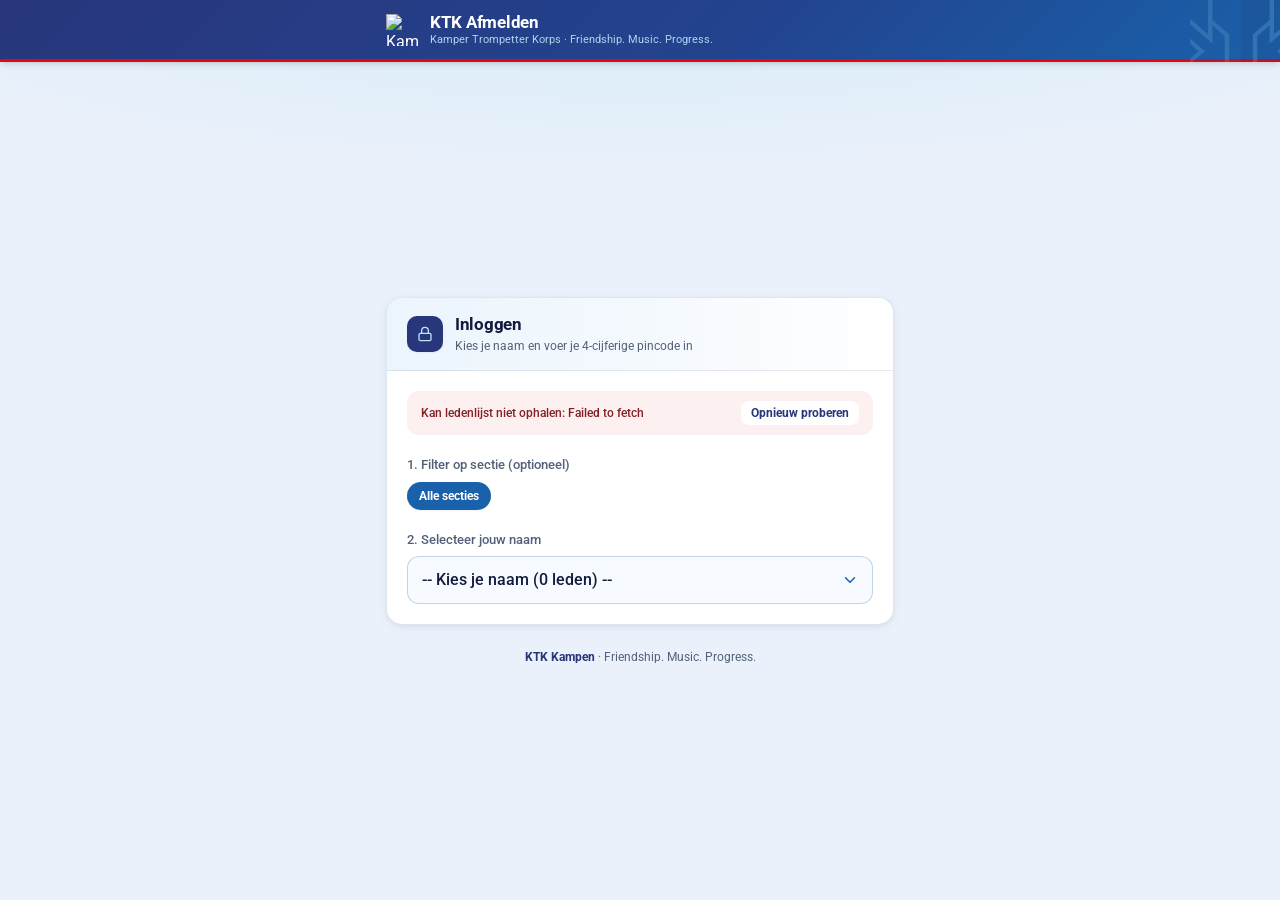
==== commit 7ef598a0: "Deploy KTK Platform Huisstijl v3.3, automatische Night Royal dark mode en ingeklapte sectiekaartjes" ====
--- a/afmelden.html
+++ b/afmelden.html
@@ -2,13 +2,13 @@
 <html lang="nl">
   <head>
     <meta charset="UTF-8" />
-    <meta name="viewport" content="width=device-width, initial-scale=1.0, viewport-fit=cover" />
+    <meta name="viewport" content="width=device-width, initial-scale=1.0, maximum-scale=1.0, user-scalable=no" />
     <meta name="color-scheme" content="light dark" />
     <meta name="theme-color" media="(prefers-color-scheme: light)" content="#28367B" />
     <meta name="theme-color" media="(prefers-color-scheme: dark)" content="#0b1224" />
     <meta name="mobile-web-app-capable" content="yes" />
     <meta name="apple-mobile-web-app-capable" content="yes" />
-    <meta name="apple-mobile-web-app-status-bar-style" content="black-translucent" />
+    <meta name="apple-mobile-web-app-status-bar-style" content="default" />
     <meta name="apple-mobile-web-app-title" content="KTK Afmelden" />
     <link rel="icon" type="image/svg+xml" href="https://ktkkampen.nl/img/logo.svg" />
     <link rel="apple-touch-icon" href="https://admin.ktkkampen.nl/uploads/KTK-logos/logo.svg" />
@@ -20,9 +20,9 @@
       rel="stylesheet"
     />
     <title>KTK Afmelden — Kamper Trompetter Korps</title>
-    <script type="module" crossorigin src="./assets/afmelden-oX3QgTRQ.js"></script>
-    <link rel="modulepreload" crossorigin href="./assets/modal-dialog-DBimum6C.js">
-    <link rel="stylesheet" crossorigin href="./assets/modal-dialog-D5gunH_D.css">
+    <script type="module" crossorigin src="./assets/afmelden-syZS0K-X.js"></script>
+    <link rel="modulepreload" crossorigin href="./assets/modal-dialog-CTGBnn8e.js">
+    <link rel="stylesheet" crossorigin href="./assets/modal-dialog-CfYuX4dD.css">
   </head>
   <body>
     <div id="root"></div>
